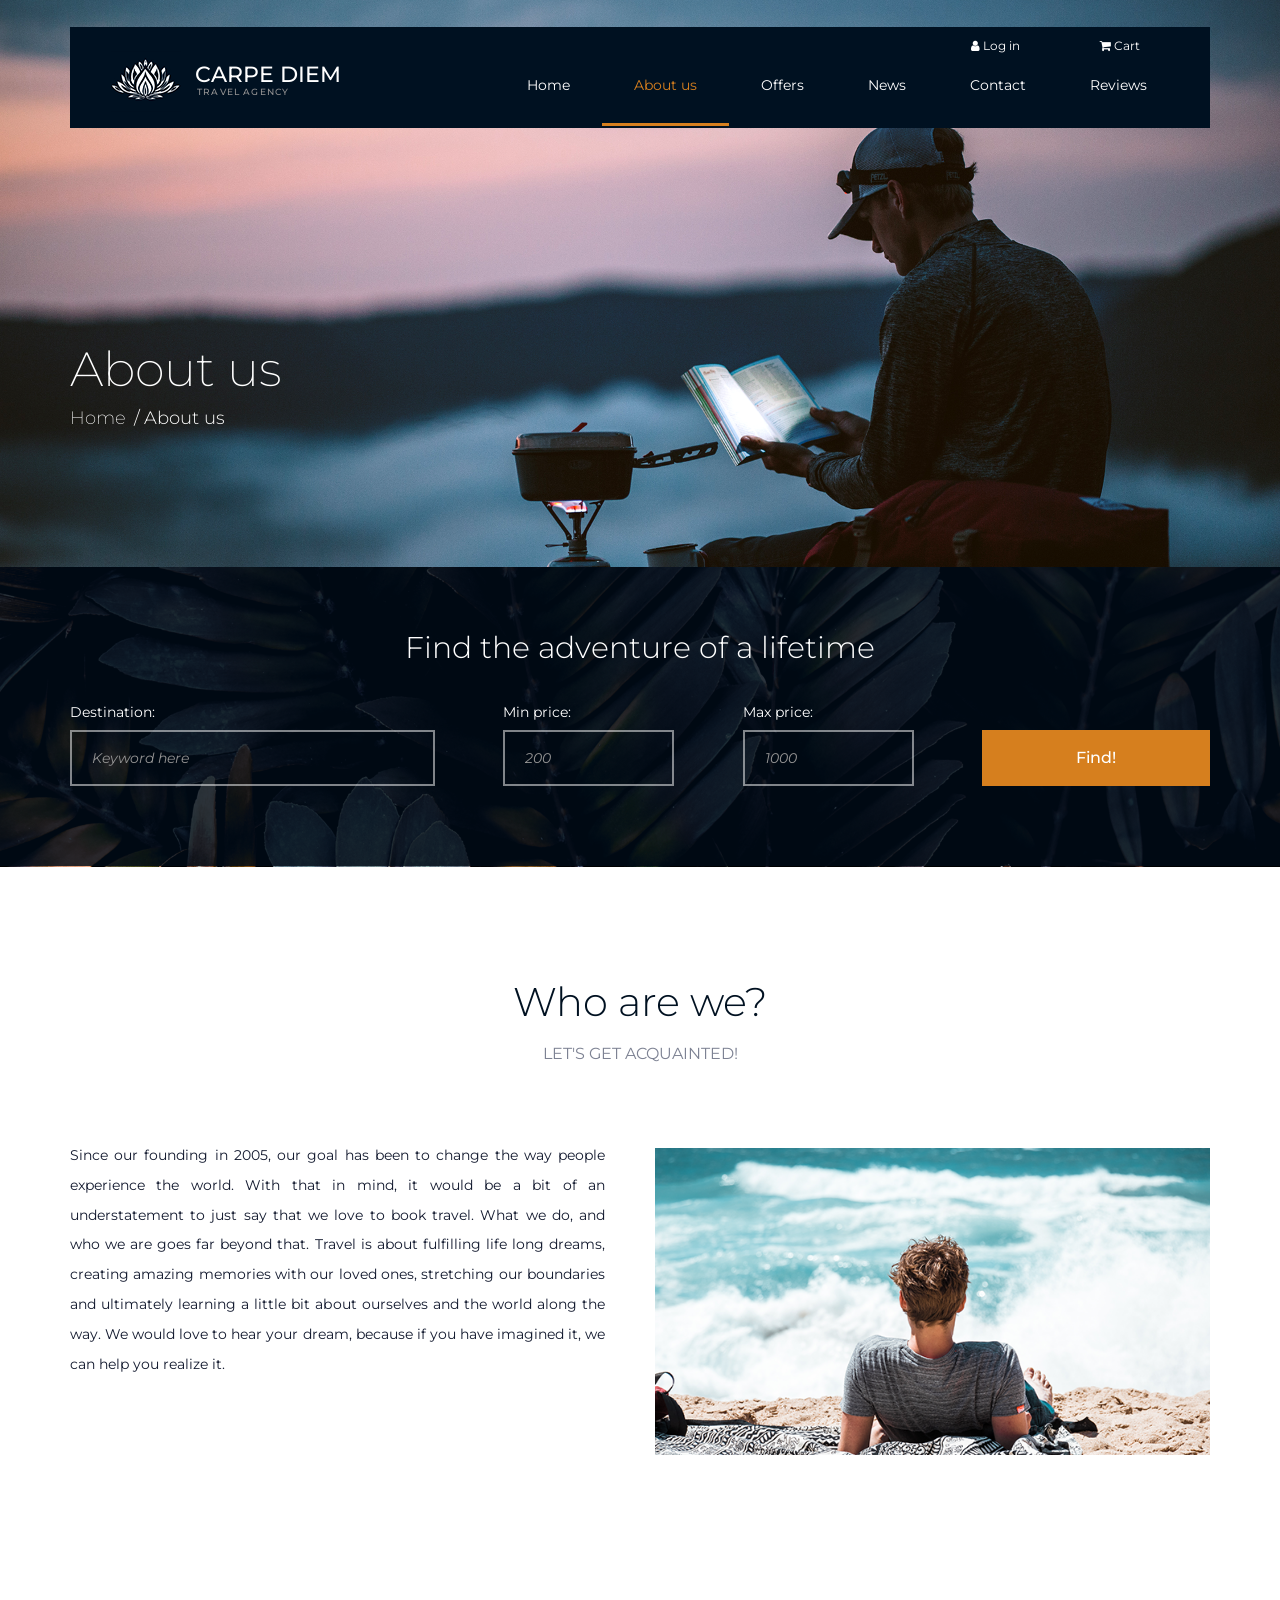
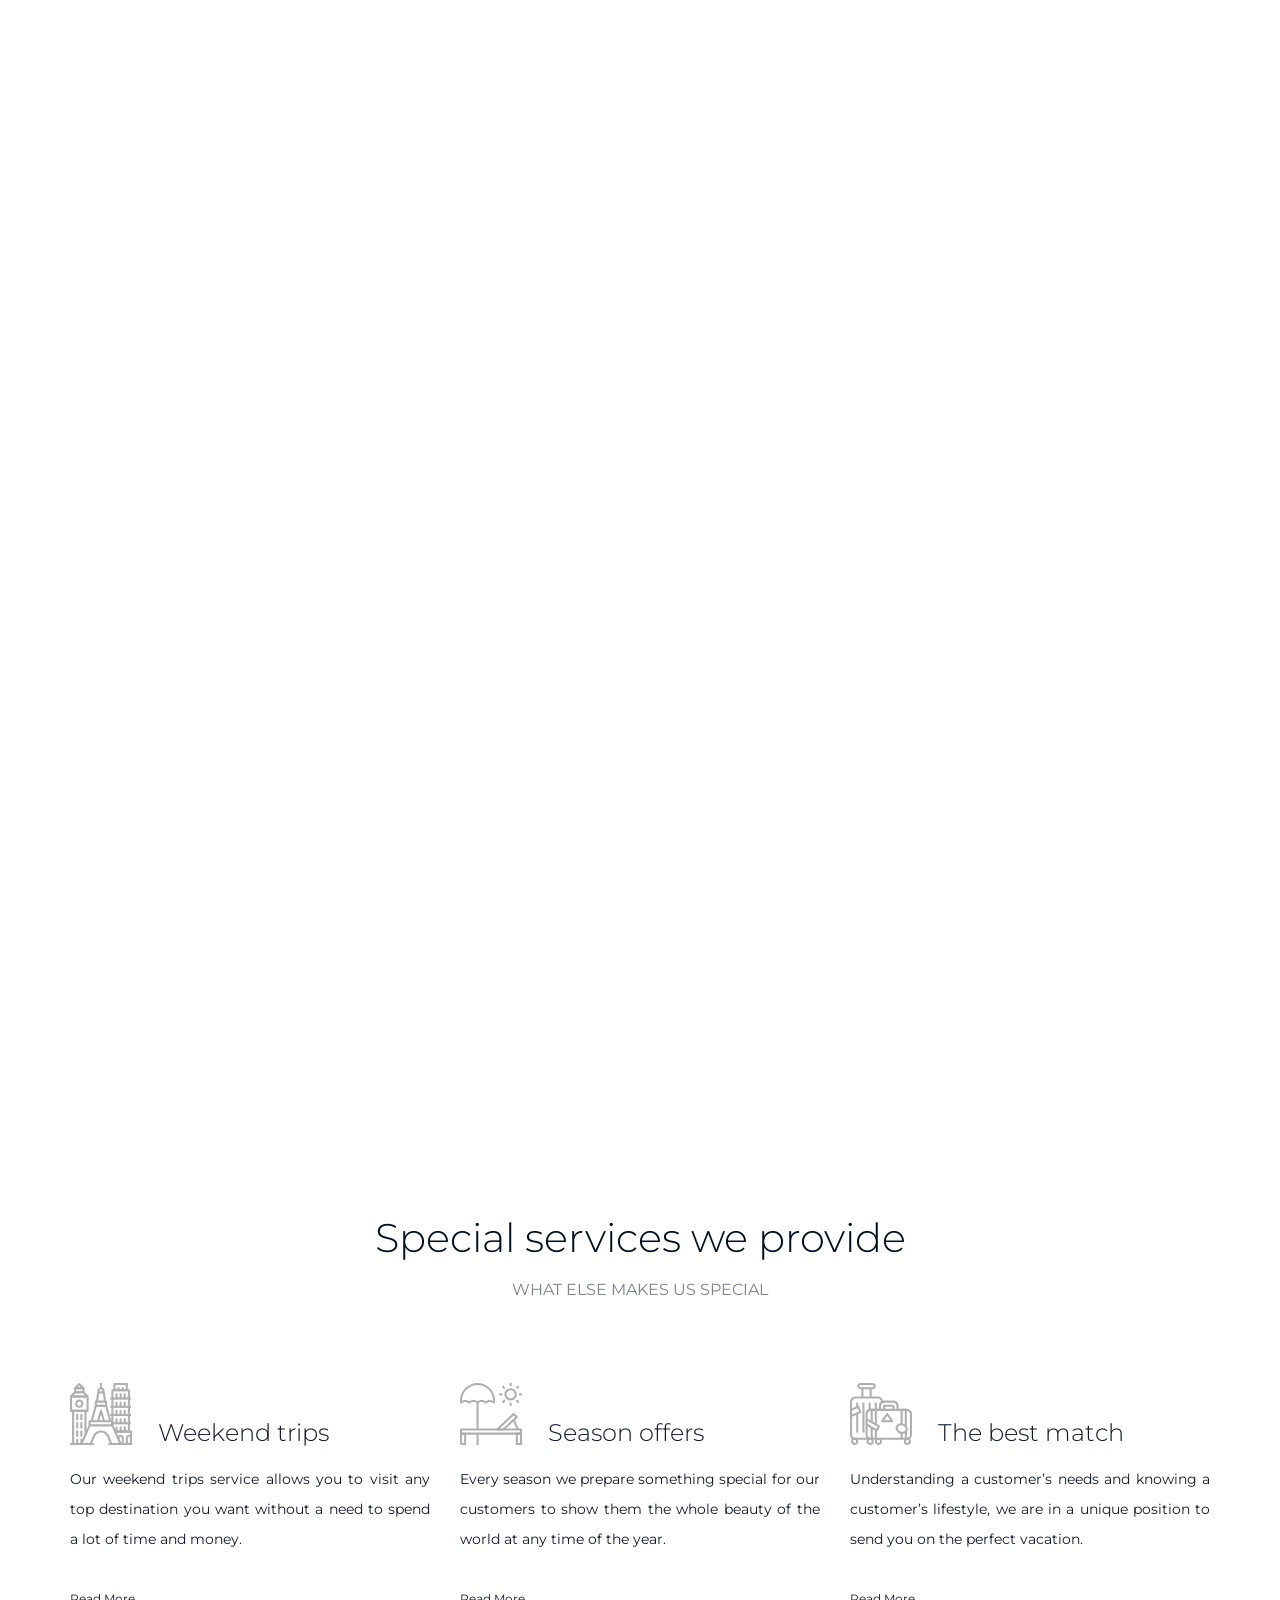
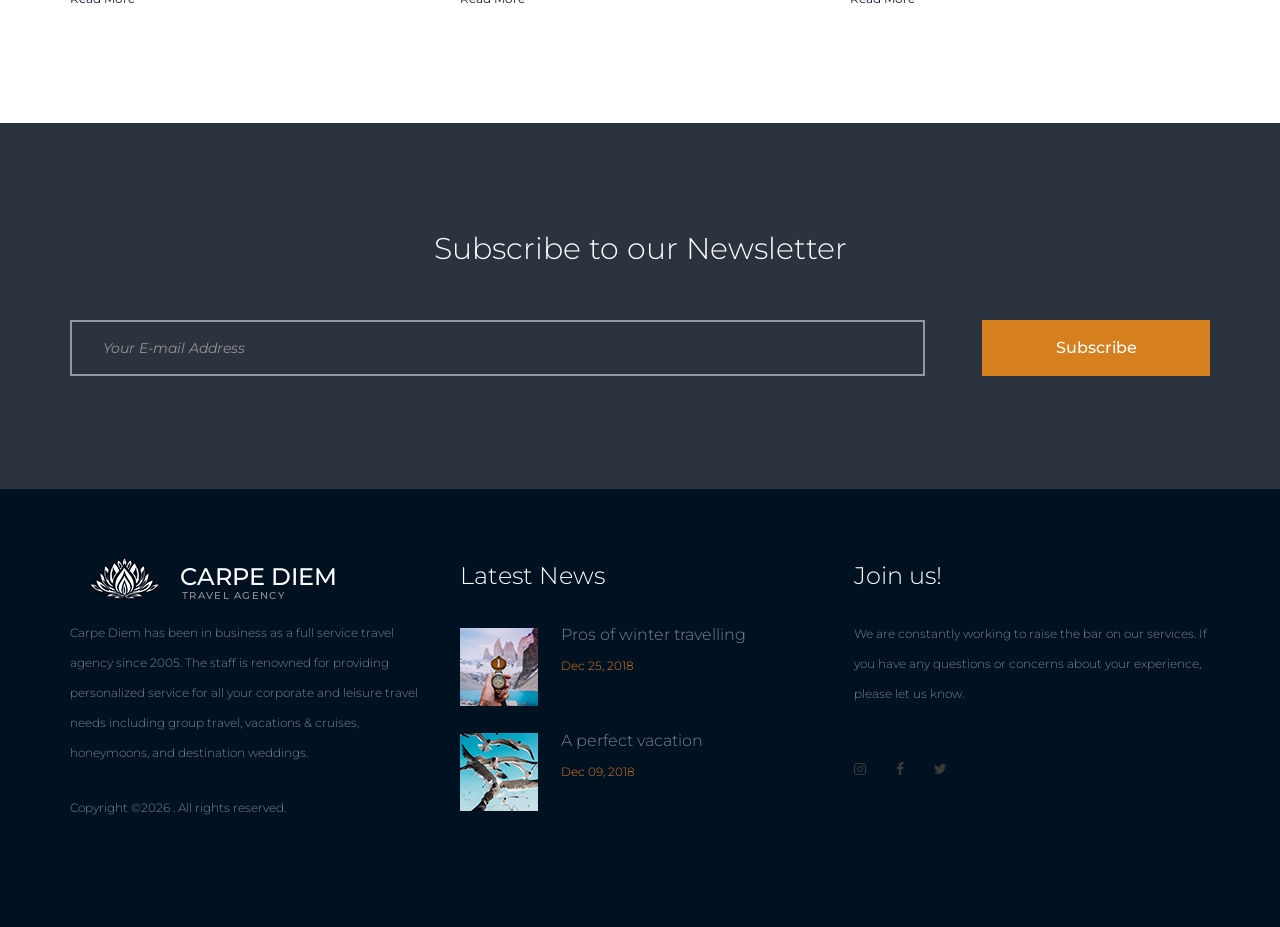
==== src/TravelAgency_WebClient/about.html @ 01472aa4 "Add source files" ====
<!DOCTYPE html>
<html lang="en">
<head>
    <title>About Us</title>
    <meta charset="UTF-8">
    <meta name="description" content="Travel Agency Web Application">
    <meta name="viewport" content="width=device-width, initial-scale=1">
    <link rel="stylesheet" type="text/css" href="styles/normalize.css">
    <link rel="stylesheet" type="text/css" href="plugins/bootstrap4/bootstrap.min.css">
    <link rel="stylesheet" type="text/css" href="styles/main_styles.css">
    <link rel="stylesheet" type="text/css" href="styles/responsive.css">
    <link rel="stylesheet" type="text/css" href="styles/about_styles.css">
    <link rel="stylesheet" type="text/css" href="styles/about_responsive.css">
</head>
<body>
<div class="super-container">
    <!--Header-->
    <header>
        <div class="container">
            <div class="row">
                <div class="col">
                    <div class="header-container row">
                        <div class="logo-container col-md-4">
                            <div class="logo">
                                <div>Carpe Diem</div>
                                <div>travel agency</div>
                                <div class="logo-img">
                                    <img alt="logo" src="images/logo.png">
                                </div>
                            </div>
                        </div>
                        <div class="col-md-8">
                            <div class="user-access d-flex">
                                <div class="login ml-auto">
                                    <a href="login.html">
                                        <span class="fa fa-user"></span> Log in
                                    </a>
                                </div>
                                <div class="user-profile ml-auto">
                                    <a href="profile.html">
                                        <span class="fa fa-user"></span> Profile
                                    </a>
                                </div>
                                <div class="cart">
                                    <a href="cart.html">
                                        <span class="fa fa-shopping-cart"></span> Cart
                                    </a>
                                </div>
                            </div>
                            <div class="d-flex align-items-center justify-content-start">
                                <nav class="main-nav ml-auto">
                                    <ul class="main-nav-list">
                                        <li class="main-nav-item"><a href="index.html">Home</a></li>
                                        <li class="main-nav-item active"><a href="#">About us</a></li>
                                        <li class="main-nav-item"><a href="offers.html">Offers</a></li>
                                        <li class="main-nav-item"><a href="news.html">News</a></li>
                                        <li class="main-nav-item"><a href="contacts.html">Contact</a></li>
                                        <li class="main-nav-item"><a href="review.html">Reviews</a></li>
                                    </ul>
                                </nav>
                            </div>
                            <div class="hamburger d-flex align-items-center"><span class="fa fa-bars ml-auto"
                                                                                   aria-hidden="true"></span></div>
                        </div>
                    </div>
                </div>
            </div>
        </div>
    </header>
    <!-- Menu -->
    <section class="menu-container menu-mm">
        <div class="menu-close-container">
            <div class="menu-close"></div>
        </div>
        <div class="menu-inner menu-mm">
            <div class="menu menu-mm">
                <div class="menu-user-access-container menu-mm">
                    <ul class="menu-user-access menu-mm">
                        <li class="menu-user-access-item menu-mm"><a href="login.html"><span class="fa fa-user"
                                                                                             aria-hidden="true"></span> Log
                            In</a></li>
                        <li class="menu-user-access-item menu-mm"><a href="profile.html"><span class="fa fa-user"
                                                                                               aria-hidden="true"></span>
                            Profile</a></li>
                        <li class="menu-user-access-item menu-mm"><a href="cart.html"><span class="fa fa-shopping-cart"
                                                                                            aria-hidden="true"></span> Cart</a>
                        </li>
                    </ul>
                </div>
                <ul class="menu-list menu-mm">
                    <li class="main-menu-item menu-mm"><a href="index.html">Home</a></li>
                    <li class="main-menu-item menu-mm active"><a href="#">About us</a></li>
                    <li class="main-menu-item menu-mm"><a href="offers.html">Offers</a></li>
                    <li class="main-menu-item menu-mm"><a href="news.html">News</a></li>
                    <li class="main-menu-item menu-mm"><a href="contacts.html">Contact</a></li>
                    <li class="main-menu-item menu-mm"><a href="review.html">Reviews</a></li>
                </ul>
                <div class="menu-social-container menu-mm">
                    <ul class="menu-social menu-mm">
                        <li class="menu-social-item menu-mm"><a href="#"><span class="fa fa-instagram"
                                                                               aria-hidden="true"></span></a></li>
                        <li class="menu-social-item menu-mm"><a href="#"><span class="fa fa-facebook"
                                                                               aria-hidden="true"></span></a></li>
                        <li class="menu-social-item menu-mm"><a href="#"><span class="fa fa-twitter"
                                                                               aria-hidden="true"></span></a></li>
                    </ul>
                </div>
            </div>
        </div>
    </section>
    <!--Home block-->
    <section class="home">
        <div class="container">
            <div class="row">
                <div class="col">
                    <div class="home-content">
                        <div class="home-title">About us</div>
                        <div class="home-breadcrumbs">
                            <ul class="home-breadcrumbs-list">
                                <li class="home-breadcrumb">
                                    <a href="index.html">Home</a>
                                </li>
                                <li class="home-breadcrumb">About us</li>
                            </ul>
                        </div>
                    </div>
                </div>
            </div>
        </div>
    </section>
    <!--Search block-->
    <section class="search parallax-background" data-parallax="scroll"
             data-image-src="images/search.png" data-speed="0.6">
        <div class="overlay">
            <div class="container">
                <div class="row">
                    <div class="col-12">
                        <h3 class="container-top-title">Find the adventure of a lifetime</h3>
                        <div class="search-form-container">
                            <form action="#"
                                  class="search-form d-flex flex-md-row flex-column align-items-md-center align-items-start justify-content-md-between justify-content-start flex-wrap">
                                <div class="search-item">
                                    <label for="destination">Destination:</label>
                                    <input type="text" class="destination search-input" id="destination"
                                           placeholder="Keyword here"
                                           required>
                                </div>
                                <div class="search-item">
                                    <label for="min-price">Min price:</label>
                                    <input type="number" value="200" min="50" step="10"
                                           class="number-select search-input"
                                           id="min-price">
                                </div>
                                <div class="search-item">
                                    <label for="max-price">Max price:</label>
                                    <input type="number" value="1000" min="50" step="10"
                                           class="number-select search-input"
                                           id="max-price">
                                </div>
                                <div class="search-item">
                                    <button class="button search-button">Find!</button>
                                </div>
                            </form>
                        </div>
                    </div>
                </div>
            </div>
        </div>
    </section>
    <!--About block-->
    <section class="about">
        <div class="container">
            <div class="row">
                <div class="col">
                    <div class="container-title">
                        <h2>Who are we?</h2>
                        <span class="title-comment">Let's get acquainted!</span>
                    </div>
                    <div class="row">
                        <div class="col-lg-6 order-lg-1 order-2">
                            <div class="about-description">
                                <p>Since our founding in 2005, our goal has been to change the way people experience
                                    the
                                    world. With
                                    that in mind, it would be a bit of an understatement to just say that we love to
                                    book
                                    travel.
                                    What we do, and who we are goes far beyond that. Travel is about fulfilling life
                                    long
                                    dreams,
                                    creating amazing memories with our loved ones, stretching our boundaries and
                                    ultimately
                                    learning
                                    a little bit about ourselves and the world along the way. We would love to hear
                                    your
                                    dream,
                                    because if you have imagined it, we can help you realize it.</p>
                            </div>
                        </div>
                        <div class="col-lg-6 order-lg-2 order-1">
                            <div class="about-image">
                                <img src="images/about.png" alt="Seaside picture">
                            </div>
                        </div>
                    </div>
                </div>
            </div>
        </div>
    </section>
    <!--Milestones block-->
    <section class="milestones parallax-background" data-parallax="scroll"
             data-image-src="images/about-facts.png" data-speed="0.6">
        <div class="container">
            <div class="row">
                <div class="col">
                    <div class="container-title">
                        <h2>Fun facts about our agency</h2>
                        <span class="title-comment">With you we can achieve even more</span>
                    </div>
                </div>
            </div>
            <div class="row">
                <div class="col">
                    <div class="milestones-description">
                        <p>Carpe Diem has been in business as a full service travel agency since 2005. The staff is
                            renowned for
                            providing personalized service for all your corporate and leisure travel needs including
                            group
                            travel,
                            vacations & cruises, honeymoons, and destination weddings. Our corporate agents are veterans
                            at
                            corporate travel and our leisure agents have traveled the globe and are able to provide
                            information
                            and
                            suggestions to truly tailor a vacation, wedding, or group trip to meet your needs and
                            preferences.
                            In our aim to provide the best service, we offer you unbiased information on your best air,
                            car,
                            hotel,
                            rail and cruise options. Our preferred relationships will be available to you with
                            value-added
                            amenities and supplier discounts. Because good Travel Specialists know their customers so
                            well,
                            their expert
                            guidance can put your mind at ease and make you confident with your selections and
                            purchases.</p>
                        <p>Travel Specialists have access to the myriad of airfares, hotel rates, package tours, and
                            cruise
                            vacations worldwide and are Internet savvy. Accompanied by strong working relationships with
                            travel
                            suppliers,
                            often the best deal lies with the people who know where to look. They can clarify the fine
                            print on
                            cancellation penalties and restrictions thereby preventing headaches later on for travelers
                            unaware
                            of the
                            terms and conditions of their purchase. Moreover, they understand that repeat customers are
                            the best
                            form of advertising. That is why agents make themselves available and respond quickly to
                            customer
                            needs.</p>
                        <p>Like a good doctor, attorney, or accountant, your Travel Specialist knows you, your
                            lifestyle, and
                            tastes. Armed with this knowledge and statistical information stored confidentially through
                            state-of-the-art
                            technology, an agent becomes a trusted advisor. Travel Specialists become travel experts
                            through
                            their first-hand knowledge of a destination, continuing education, and customer feedback.
                            They are
                            are adept
                            at matching the right destination and the right hotel with the traveler. Understanding a
                            customer’s
                            needs and knowing a customer’s lifestyle, agents are in a unique position to send you on the
                            perfect
                            vacation.</p>
                    </div>
                </div>
            </div>
            <div class="row milestones-container">
                <div class="col-lg-3">
                    <div class="milestone">
                        <div class="milestone-icon"><img src="images/milestone_1.svg" alt="icon"></div>
                        <div class="milestone-counter" data-end-value="15">0</div>
                        <div class="milestone-text">Mountains Climbed</div>
                    </div>
                </div>
                <div class="col-lg-3">
                    <div class="milestone">
                        <div class="milestone-icon"><img src="images/milestone_2.svg" alt="icon"></div>
                        <div class="milestone-counter" data-end-value="200">0</div>
                        <div class="milestone-text">Destinations Visited</div>
                    </div>
                </div>
                <div class="col-lg-3">
                    <div class="milestone">
                        <div class="milestone-icon"><img src="images/milestone_3.svg" alt="icon"></div>
                        <div class="milestone-counter" data-end-value="10500">0</div>
                        <div class="milestone-text">Photos Taken</div>
                    </div>
                </div>
                <div class="col-lg-3">
                    <div class="milestone">
                        <div class="milestone-icon"><img src="images/milestone_4.svg" alt="icon"></div>
                        <div class="milestone-counter" data-end-value="300">0</div>
                        <div class="milestone-text">Cruises Organized</div>
                    </div>
                </div>
            </div>
        </div>
    </section>
    <!--Services block-->
    <section class="services">
        <div class="container">
            <div class="row">
                <div class="col">
                    <div class="container-title">
                        <h2>Special services we provide</h2>
                        <span class="title-comment">What else makes us special</span>
                    </div>
                </div>
            </div>
            <div class="row services-container">
                <div class="col-lg-4 services-col">
                    <div class="icon-box">
                        <div class="icon-box-image">
                            <svg class="svg" xmlns="http://www.w3.org/2000/svg"
                                 xmlns:xlink="http://www.w3.org/1999/xlink" version="1.1" id="Capa_1" x="0px"
                                 y="0px"
                                 viewBox="0 0 512.002 512.002"
                                 style="enable-background:new 0 0 512.002 512.002;"
                                 xml:space="preserve" width="512px" height="512px">
                                <g><g><path d="M425.935,500.004l-68.267-153.6c-1.374-3.089-4.42-5.069-7.799-5.069H162.135c-3.371,0-6.426,1.98-7.791,5.069    l-68.267,153.6c-1.178,2.637-0.93,5.692,0.64,8.115c1.57,2.423,4.267,3.883,7.151,3.883h76.8c3.439,0,6.554-2.065,7.876-5.248    l26.291-62.993c8.61-20.753,28.681-34.159,51.149-34.159c0.026-0.009,0.026-0.009,0.043,0c22.46,0,42.53,13.406,51.149,34.176    l26.283,62.976c1.323,3.183,4.437,5.248,7.876,5.248h76.8c2.893,0,5.589-1.459,7.159-3.883    C426.865,505.696,427.112,502.65,425.935,500.004z M347.018,494.935l-24.09-57.711c-11.264-27.145-37.521-44.689-66.91-44.689    c-0.017,0-0.026,0-0.043,0c-29.38,0-55.646,17.536-66.901,44.672l-24.09,57.728h-57.984l60.681-136.533H344.33l60.672,136.533    H347.018z"
                                          fill="#afafaf"/></g></g>
                                <g><g><path d="M349.869,307.202H162.135c-4.71,0-8.533,3.814-8.533,8.533v34.133h17.067v-25.6h170.667v25.6h17.067v-34.133    C358.402,311.017,354.587,307.202,349.869,307.202z"
                                          fill="#afafaf"/></g></g>
                                <g><g><path d="M306.912,185.534c-0.99-3.729-4.378-6.332-8.243-6.332h-85.333c-3.866,0-7.253,2.603-8.252,6.332l-34.133,128    l16.495,4.403l32.444-121.668h72.218l32.452,121.668l16.486-4.403L306.912,185.534z"
                                          fill="#afafaf"/></g></g>
                                <g><g><path d="M264.177,227.953c-1.084-3.61-4.412-6.084-8.175-6.084c-3.763,0-7.091,2.475-8.175,6.084l-25.6,85.333l16.35,4.898    l17.425-58.086l17.425,58.086l16.35-4.898L264.177,227.953z"
                                          fill="#afafaf"/></g></g>
                                <g><g><path d="M298.669,145.069h-85.333c-4.71,0-8.533,3.823-8.533,8.533v34.133c0,4.71,3.823,8.533,8.533,8.533h85.333    c4.719,0,8.533-3.823,8.533-8.533v-34.133C307.202,148.892,303.387,145.069,298.669,145.069z M290.135,179.202h-68.267v-17.067    h68.267V179.202z"
                                          fill="#afafaf"/></g></g>
                                <g><g><path d="M284.077,58.566c-1.929-13.935-13.995-24.431-28.041-24.431c-0.017,0-0.034,0-0.051,0    c-14.054,0-26.12,10.496-28.04,24.294l-14.507,93.867l16.87,2.611l14.524-93.995c0.768-5.538,5.564-9.711,11.17-9.711    c0,0,0,0,0.009,0h0.009c5.589,0,10.394,4.173,11.179,9.839l14.507,93.867l16.862-2.611L284.077,58.566z"
                                          fill="#afafaf"/></g></g>
                                <g><g><rect x="247.469" y="0.002" width="17.067" height="42.667" fill="#afafaf"/></g></g>
                                <g><g><rect x="230.402" y="68.269" width="42.667" height="17.067" fill="#afafaf"/></g></g>
                                <g><g><rect x="0.002" y="494.935" width="196.267" height="17.067" fill="#afafaf"/></g></g>
                                <g><g><rect x="315.735" y="494.935" width="119.467" height="17.067" fill="#afafaf"/></g></g>
                                <g><g><path d="M145.069,102.402H8.535c-4.71,0-8.533,3.823-8.533,8.533v119.467c0,4.71,3.823,8.533,8.533,8.533h136.533    c4.71,0,8.533-3.823,8.533-8.533V110.935C153.602,106.225,149.779,102.402,145.069,102.402z M136.535,221.869H17.069v-102.4    h119.467V221.869z"
                                          fill="#afafaf"/></g></g>
                                <g><g><path d="M151.102,104.902l-34.133-34.133c-1.596-1.604-3.772-2.5-6.033-2.5H42.669c-2.261,0-4.437,0.896-6.033,2.5L2.502,104.902    c-2.44,2.441-3.174,6.11-1.852,9.301c1.323,3.183,4.437,5.265,7.885,5.265h136.533c3.448,0,6.562-2.082,7.885-5.265    C154.276,111.012,153.542,107.343,151.102,104.902z M29.135,102.402l17.067-17.067h61.201l17.067,17.067H29.135z"
                                          fill="#afafaf"/></g></g>
                                <g><g><path d="M76.802,136.535c-18.825,0-34.133,15.309-34.133,34.133s15.309,34.133,34.133,34.133s34.133-15.309,34.133-34.133    S95.626,136.535,76.802,136.535z M76.802,187.735c-9.412,0-17.067-7.654-17.067-17.067c0-9.412,7.654-17.067,17.067-17.067    c9.412,0,17.067,7.654,17.067,17.067C93.869,180.081,86.214,187.735,76.802,187.735z"
                                          fill="#afafaf"/></g></g>
                                <g><g><path d="M128.002,221.869h-102.4c-4.71,0-8.533,3.823-8.533,8.533v281.6h17.067V238.935h85.333v187.733h17.067V230.402    C136.535,225.692,132.712,221.869,128.002,221.869z"
                                          fill="#afafaf"/></g></g>
                                <g><g><path d="M110.935,34.135H42.669c-4.71,0-8.533,3.823-8.533,8.533v34.133c0,4.71,3.823,8.533,8.533,8.533h68.267    c4.71,0,8.533-3.823,8.533-8.533V42.669C119.469,37.958,115.646,34.135,110.935,34.135z M102.402,68.269h-51.2V51.202h51.2V68.269    z"
                                          fill="#afafaf"/></g></g>
                                <g><g><path d="M116.968,36.636L82.835,2.502c-3.337-3.336-8.73-3.336-12.066,0L36.635,36.636c-2.441,2.441-3.174,6.11-1.852,9.301    c1.323,3.183,4.437,5.265,7.885,5.265h68.267c3.447,0,6.562-2.082,7.885-5.265C120.143,42.746,119.409,39.076,116.968,36.636z     M63.268,34.135l13.534-13.534l13.534,13.534H63.268z"
                                          fill="#afafaf"/></g></g>
                                <g><g><rect x="51.202" y="256.002" width="17.067" height="51.2" fill="#afafaf"/></g></g>
                                <g><g><rect x="85.335" y="256.002" width="17.067" height="51.2" fill="#afafaf"/></g></g>
                                <g><g><rect x="51.202" y="460.802" width="17.067" height="51.2" fill="#afafaf"/></g></g>
                                <g><g><rect x="85.335" y="460.802" width="17.067" height="51.2" fill="#afafaf"/></g></g>
                                <g><g><rect x="51.202" y="392.535" width="17.067" height="51.2" fill="#afafaf"/></g></g>
                                <g><g><rect x="85.335" y="392.535" width="17.067" height="51.2" fill="#afafaf"/></g></g>
                                <g><g><rect x="51.202" y="324.269" width="17.067" height="51.2" fill="#afafaf"/></g></g>
                                <g><g><rect x="85.335" y="324.269" width="17.067" height="51.2" fill="#afafaf"/></g></g>
                                <g><g><path d="M486.402,51.202H349.869c-4.719,0-8.533,3.823-8.533,8.533v290.133h17.067v-281.6h119.467v324.267h-102.4v17.067h110.933    c4.719,0,8.533-3.814,8.533-8.533V59.735C494.935,55.025,491.121,51.202,486.402,51.202z"
                                          fill="#afafaf"/></g></g>
                                <g><g><rect x="332.802" y="119.469" width="170.667" height="17.067" fill="#afafaf"/></g></g>
                                <g><g><path d="M418.135,85.335c-4.719,0-8.533,3.823-8.533,8.533v34.133c0,4.71,3.814,8.533,8.533,8.533s8.533-3.823,8.533-8.533V93.869    C426.669,89.158,422.854,85.335,418.135,85.335z"
                                          fill="#afafaf"/></g></g>
                                <g><g><path d="M384.002,85.335c-4.719,0-8.533,3.823-8.533,8.533v34.133c0,4.71,3.814,8.533,8.533,8.533    c4.719,0,8.533-3.823,8.533-8.533V93.869C392.535,89.158,388.721,85.335,384.002,85.335z"
                                          fill="#afafaf"/></g></g>
                                <g><g><path d="M452.269,85.335c-4.719,0-8.533,3.823-8.533,8.533v34.133c0,4.71,3.814,8.533,8.533,8.533    c4.719,0,8.533-3.823,8.533-8.533V93.869C460.802,89.158,456.988,85.335,452.269,85.335z"
                                          fill="#afafaf"/></g></g>
                                <g><g><path d="M469.335,0.002h-102.4c-4.719,0-8.533,3.823-8.533,8.533v51.2c0,4.71,3.814,8.533,8.533,8.533h102.4    c4.719,0,8.533-3.823,8.533-8.533v-51.2C477.869,3.825,474.054,0.002,469.335,0.002z M460.802,51.202h-85.333V17.069h85.333    V51.202z"
                                          fill="#afafaf"/></g></g>
                                <g><g><path d="M401.069,34.135c-4.719,0-8.533,3.823-8.533,8.533v17.067c0,4.71,3.814,8.533,8.533,8.533    c4.719,0,8.533-3.823,8.533-8.533V42.669C409.602,37.958,405.788,34.135,401.069,34.135z"
                                          fill="#afafaf"/></g></g>
                                <g><g><path d="M435.202,34.135c-4.719,0-8.533,3.823-8.533,8.533v8.533c0,4.71,3.814,8.533,8.533,8.533s8.533-3.823,8.533-8.533v-8.533    C443.735,37.958,439.921,34.135,435.202,34.135z"
                                          fill="#afafaf"/></g></g>
                                <g><g><path d="M503.469,392.535h-128v17.067h119.467v102.4h17.067V401.069C512.002,396.35,508.188,392.535,503.469,392.535z"
                                          fill="#afafaf"/></g></g>
                                <g><g><path d="M418.135,426.669c-14.114,0-25.6,11.486-25.6,25.6v13.056h17.067v-13.056c0-4.71,3.823-8.533,8.533-8.533    s8.533,3.823,8.533,8.533v51.2h17.067v-51.2C443.735,438.155,432.249,426.669,418.135,426.669z"
                                          fill="#afafaf"/></g></g>
                                <g><g><rect x="418.135" y="494.935" width="85.333" height="17.067" fill="#afafaf"/></g></g>
                                <g><g><path d="M486.402,426.669c-14.114,0-25.6,11.486-25.6,25.6v51.2h17.067v-51.2c0-4.71,3.823-8.533,8.533-8.533    s8.533,3.823,8.533,8.533v51.2h17.067v-51.2C512.002,438.155,500.516,426.669,486.402,426.669z"
                                          fill="#afafaf"/></g></g>
                                <g><g><rect x="332.802" y="187.735" width="170.667" height="17.067" fill="#afafaf"/></g></g>
                                <g><g><path d="M418.135,153.602c-4.719,0-8.533,3.823-8.533,8.533v34.133c0,4.71,3.814,8.533,8.533,8.533s8.533-3.823,8.533-8.533    v-34.133C426.669,157.425,422.854,153.602,418.135,153.602z"
                                          fill="#afafaf"/></g></g>
                                <g><g><path d="M384.002,153.602c-4.719,0-8.533,3.823-8.533,8.533v34.133c0,4.71,3.814,8.533,8.533,8.533    c4.719,0,8.533-3.823,8.533-8.533v-34.133C392.535,157.425,388.721,153.602,384.002,153.602z"
                                          fill="#afafaf"/></g></g>
                                <g><g><path d="M452.269,153.602c-4.719,0-8.533,3.823-8.533,8.533v34.133c0,4.71,3.814,8.533,8.533,8.533    c4.719,0,8.533-3.823,8.533-8.533v-34.133C460.802,157.425,456.988,153.602,452.269,153.602z"
                                          fill="#afafaf"/></g></g>
                                <g><g><rect x="332.802" y="256.002" width="170.667" height="17.067" fill="#afafaf"/></g></g>
                                <g><g><path d="M418.135,221.869c-4.719,0-8.533,3.823-8.533,8.533v34.133c0,4.719,3.814,8.533,8.533,8.533s8.533-3.814,8.533-8.533    v-34.133C426.669,225.692,422.854,221.869,418.135,221.869z"
                                          fill="#afafaf"/></g></g>
                                <g><g><path d="M384.002,221.869c-4.719,0-8.533,3.823-8.533,8.533v34.133c0,4.719,3.814,8.533,8.533,8.533    c4.719,0,8.533-3.814,8.533-8.533v-34.133C392.535,225.692,388.721,221.869,384.002,221.869z"
                                          fill="#afafaf"/></g></g>
                                <g><g><path d="M452.269,221.869c-4.719,0-8.533,3.823-8.533,8.533v34.133c0,4.719,3.814,8.533,8.533,8.533    c4.719,0,8.533-3.814,8.533-8.533v-34.133C460.802,225.692,456.988,221.869,452.269,221.869z"
                                          fill="#afafaf"/></g></g>
                                <g><g><rect x="349.869" y="324.269" width="153.6" height="17.067" fill="#afafaf"/></g></g>
                                <g><g><path d="M418.135,290.135c-4.719,0-8.533,3.814-8.533,8.533v34.133c0,4.719,3.814,8.533,8.533,8.533s8.533-3.814,8.533-8.533    v-34.133C426.669,293.95,422.854,290.135,418.135,290.135z"
                                          fill="#afafaf"/></g></g>
                                <g><g><path d="M384.002,290.135c-4.719,0-8.533,3.814-8.533,8.533v34.133c0,4.719,3.814,8.533,8.533,8.533    c4.719,0,8.533-3.814,8.533-8.533v-34.133C392.535,293.95,388.721,290.135,384.002,290.135z"
                                          fill="#afafaf"/></g></g>
                                <g><g><path d="M452.269,290.135c-4.719,0-8.533,3.814-8.533,8.533v34.133c0,4.719,3.814,8.533,8.533,8.533    c4.719,0,8.533-3.814,8.533-8.533v-34.133C460.802,293.95,456.988,290.135,452.269,290.135z"
                                          fill="#afafaf"/></g></g>
                                <g><g><rect x="366.935" y="392.535" width="136.533" height="17.067" fill="#afafaf"/></g></g>
                                <g><g><path d="M418.135,358.402c-4.719,0-8.533,3.814-8.533,8.533v34.133c0,4.719,3.814,8.533,8.533,8.533s8.533-3.814,8.533-8.533    v-34.133C426.669,362.217,422.854,358.402,418.135,358.402z"
                                          fill="#afafaf"/></g></g>
                                <g><g><path d="M384.002,358.402c-4.719,0-8.533,3.814-8.533,8.533v34.133c0,4.719,3.814,8.533,8.533,8.533    c4.719,0,8.533-3.814,8.533-8.533v-34.133C392.535,362.217,388.721,358.402,384.002,358.402z"
                                          fill="#afafaf"/></g></g>
                                <g><g><path d="M452.269,358.402c-4.719,0-8.533,3.814-8.533,8.533v34.133c0,4.719,3.814,8.533,8.533,8.533    c4.719,0,8.533-3.814,8.533-8.533v-34.133C460.802,362.217,456.988,358.402,452.269,358.402z"
                                          fill="#afafaf"/></g></g>
                                <g></g>
                                <g></g>
                                <g></g>
                                <g></g>
                                <g></g>
                                <g></g>
                                <g></g>
                                <g></g>
                                <g></g>
                                <g></g>
                                <g></g>
                                <g></g>
                                <g></g>
                                <g></g>
                                <g></g>
                            </svg>
                        </div>
                        <div class="icon-box-title">Weekend trips</div>
                        <p class="icon-box-text">Our weekend trips service allows you to visit any top
                            destination you
                            want without a need to spend a lot of time and money.</p>
                        <a href="#" class="icon-box-more">Read More</a>
                    </div>
                </div>
                <div class="col-lg-4 services-col">
                    <div class="icon-box">
                        <div class="icon-box-image">
                            <svg class="svg" version="1.1" id="Capa_1" xmlns="http://www.w3.org/2000/svg"
                                 xmlns:xlink="http://www.w3.org/1999/xlink" x="0px" y="0px"
                                 viewBox="0 0 512 512" style="enable-background:new 0 0 512 512;"
                                 xml:space="preserve">
                                <g><g><path d="M503.467,375.467H8.533C3.823,375.467,0,379.281,0,384v34.133c0,4.719,3.823,8.533,8.533,8.533h494.933
                                			c4.719,0,8.533-3.814,8.533-8.533V384C512,379.281,508.186,375.467,503.467,375.467z M494.933,409.6H17.067v-17.067h477.867V409.6
                                			z"/></g></g>
                                <g><g><path d="M42.667,409.6H8.533c-4.71,0-8.533,3.814-8.533,8.533v85.333C0,508.186,3.823,512,8.533,512h34.133
                                			c4.71,0,8.533-3.814,8.533-8.533v-85.333C51.2,413.414,47.377,409.6,42.667,409.6z M34.133,494.933H17.067v-68.267h17.067V494.933
                                			z"/></g></g>
                                <g><g><path d="M503.467,409.6h-34.133c-4.719,0-8.533,3.814-8.533,8.533v85.333c0,4.719,3.814,8.533,8.533,8.533h34.133
                                			c4.719,0,8.533-3.814,8.533-8.533v-85.333C512,413.414,508.186,409.6,503.467,409.6z M494.933,494.933h-17.067v-68.267h17.067
                                			V494.933z"/></g></g>
                                <g><g><path d="M475.366,275.558l-25.6-25.6c-3.268-3.251-8.516-3.345-11.87-0.188l-136.533,128c-2.56,2.398-3.388,6.11-2.099,9.37
                                			c1.289,3.251,4.437,5.393,7.936,5.393h51.2c2.142,0,4.207-0.811,5.794-2.27l110.933-102.4c1.698-1.579,2.688-3.78,2.739-6.101
                                			C477.909,279.441,477.005,277.197,475.366,275.558z M355.063,375.467h-26.291l114.765-107.588l13.474,13.474L355.063,375.467z"/></g></g>
                                <g><g><rect x="452.254" y="303.595"
                                                  transform="matrix(0.9138 -0.4061 0.4061 0.9138 -100.6499 216.9147)"
                                                  width="17.066" height="84.043"/></g></g>
                                <g><g><path d="M145.067,0C65.075,0,0,65.075,0,145.067v17.067c0,3.447,2.082,6.562,5.274,7.885c3.174,1.323,6.852,0.597,9.293-1.843
                                			c15.497-15.471,40.713-15.471,56.209,0c3.328,3.328,8.73,3.328,12.058,0c15.497-15.471,40.713-15.471,56.209,0
                                			c3.328,3.328,8.73,3.328,12.058,0c15.497-15.471,40.713-15.471,56.209,0c3.328,3.328,8.73,3.328,12.058,0
                                			c15.488-15.471,40.721-15.479,56.201,0c1.63,1.621,3.814,2.492,6.033,2.492c1.101,0,2.21-0.213,3.268-0.649
                                			c3.191-1.323,5.265-4.437,5.265-7.885v-17.067C290.133,65.075,225.058,0,145.067,0z M273.067,145.562
                                			c-19.012-9.566-42.308-7.799-59.733,5.299c-10.069-7.569-22.101-11.358-34.133-11.358s-24.064,3.789-34.133,11.358
                                			c-20.13-15.13-48.137-15.13-68.267,0c-17.425-13.099-40.721-14.874-59.733-5.299v-0.495c0-70.579,57.421-128,128-128
                                			s128,57.421,128,128V145.562z"/></g></g>
                                <g><g><path d="M418.133,42.667c-28.237,0-51.2,22.963-51.2,51.2c0,28.237,22.963,51.2,51.2,51.2c28.237,0,51.2-22.963,51.2-51.2
                                			C469.333,65.63,446.37,42.667,418.133,42.667z M418.133,128C399.309,128,384,112.691,384,93.867
                                			c0-18.825,15.309-34.133,34.133-34.133s34.133,15.309,34.133,34.133C452.267,112.691,436.958,128,418.133,128z"/></g></g>
                                <g><g><rect x="409.6" width="17.067" height="25.6"/></g></g>
                                <g><g><rect x="486.4" y="85.333" width="25.6" height="17.067"/></g></g>
                                <g><g><rect x="324.267" y="85.333" width="25.6" height="17.067"/></g></g>
                                <g><g><rect x="462.68" y="28.002"
                                                  transform="matrix(0.7071 -0.7071 0.7071 0.7071 113.4285 346.9106)"
                                                  width="25.583" height="17.066"/></g></g>
                                <g><g><rect x="347.998" y="142.708"
                                                  transform="matrix(0.7071 -0.7071 0.7071 0.7071 -1.271 299.4148)"
                                                  width="25.583" height="17.066"/></g></g>
                                <g><g><rect x="466.932" y="138.41"
                                              transform="matrix(0.707 -0.7072 0.7072 0.707 32.378 380.5534)"
                                              width="17.067" height="25.583"/></g></g>
                                <g><g><rect x="352.246" y="23.693"
                                              transform="matrix(0.707 -0.7072 0.7072 0.707 79.903 265.8344)"
                                              width="17.067" height="25.583"/></g></g>
                                <g><g><rect x="409.6" y="162.133" width="17.067" height="25.6"/></g></g>
                                <g><g><rect x="136.533" y="162.133" width="17.067" height="221.867"/></g></g>
                                <g><g><rect x="136.533" y="418.133" width="17.067" height="93.867"/></g></g>
                                <g></g>
                                <g></g>
                                <g></g>
                                <g></g>
                                <g></g>
                                <g></g>
                                <g></g>
                                <g></g>
                                <g></g>
                                <g></g>
                                <g></g>
                                <g></g>
                                <g></g>
                                <g></g>
                                <g></g>
                            </svg>
                        </div>
                        <div class="icon-box-title">Season offers</div>
                        <p class="icon-box-text">Every season we prepare something special for our customers to
                            show
                            them the whole beauty of the world at any time of the year.</p>
                        <a href="#" class="icon-box-more">Read More</a>
                    </div>
                </div>
                <div class="col-lg-4 services-col">
                    <div class="icon-box">
                        <div class="icon-box-image">
                            <svg class="svg" version="1.1" id="Capa_1" xmlns="http://www.w3.org/2000/svg"
                                 xmlns:xlink="http://www.w3.org/1999/xlink" x="0px" y="0px"
                                 viewBox="0 0 512 512" style="enable-background:new 0 0 512 512;"
                                 xml:space="preserve">
                                <g><g><path d="M230.4,110.933H42.667C19.14,110.933,0,130.074,0,153.6v273.067c0,23.526,19.14,42.667,42.667,42.667H153.6v-17.067
                                			H42.667c-14.114,0-25.6-11.486-25.6-25.6V153.6c0-14.114,11.486-25.6,25.6-25.6H230.4c14.114,0,25.6,11.486,25.6,25.6v8.533
                                			h17.067V153.6C273.067,130.074,253.926,110.933,230.4,110.933z"/></g></g>
                                <g><g><path d="M187.733,0h-102.4c-14.114,0-25.6,11.486-25.6,25.6s11.486,25.6,25.6,25.6h102.4c14.114,0,25.6-11.486,25.6-25.6
                                			S201.847,0,187.733,0z M187.733,34.133h-102.4c-4.702,0-8.533-3.831-8.533-8.533c0-4.702,3.831-8.533,8.533-8.533h102.4
                                			c4.702,0,8.533,3.831,8.533,8.533C196.267,30.302,192.435,34.133,187.733,34.133z"/></g></g>
                                <g><g><rect x="93.867" y="42.667" width="17.067" height="76.8"/></g></g>
                                <g><g><rect x="162.133" y="42.667" width="17.067" height="76.8"/></g></g>
                                <g><g><rect x="51.2" y="256" width="17.067" height="153.6"/></g></g>
                                <g><g><rect x="153.6" y="162.133" width="17.067" height="68.267"/></g></g>
                                <g><g><path d="M38.4,452.267c-16.469,0-29.867,13.397-29.867,29.867S21.931,512,38.4,512c16.469,0,29.867-13.397,29.867-29.867
                                			S54.869,452.267,38.4,452.267z M38.4,494.933c-7.057,0-12.8-5.743-12.8-12.8s5.743-12.8,12.8-12.8s12.8,5.743,12.8,12.8
                                			S45.457,494.933,38.4,494.933z"/></g></g>
                                <g><g><rect x="102.4" y="162.133" width="17.067" height="247.467"/></g></g>
                                <g><g><path d="M93.261,235.759l-17.067-42.667c-0.853-2.133-2.534-3.831-4.659-4.71c-2.133-0.888-4.523-0.879-6.63,0.043l-59.733,25.6
                                			C2.031,215.364,0,218.453,0,221.867v51.2c0,2.893,1.459,5.581,3.883,7.159c1.408,0.905,3.029,1.374,4.651,1.374
                                			c1.178,0,2.355-0.239,3.473-0.742l76.8-34.133C92.996,244.864,94.959,240.026,93.261,235.759z M17.067,259.934V227.49
                                			l46.524-19.934l10.769,26.914L17.067,259.934z"/></g></g>
                                <g><g><rect x="51.2" y="162.133" width="17.067" height="42.667"/></g></g>
                                <g><g><rect x="204.8" y="162.133" width="17.067" height="68.267"/></g></g>
                                <g><g><path d="M234.667,452.267c-16.469,0-29.867,13.397-29.867,29.867S218.197,512,234.667,512c16.469,0,29.867-13.397,29.867-29.867
                                			S251.136,452.267,234.667,452.267z M234.667,494.933c-7.057,0-12.8-5.743-12.8-12.8s5.743-12.8,12.8-12.8s12.8,5.743,12.8,12.8
                                			S241.724,494.933,234.667,494.933z"/></g></g>
                                <g><g><path d="M469.333,213.333H170.667C147.14,213.333,128,232.474,128,256v170.667c0,23.526,19.14,42.667,42.667,42.667h298.667
                                			c23.526,0,42.667-19.14,42.667-42.667V256C512,232.474,492.86,213.333,469.333,213.333z M494.933,426.667
                                			c0,14.114-11.486,25.6-25.6,25.6H170.667c-14.114,0-25.6-11.486-25.6-25.6V256c0-14.114,11.486-25.6,25.6-25.6h298.667
                                			c14.114,0,25.6,11.486,25.6,25.6V426.667z"/></g></g>
                                <g><g><path d="M358.4,179.2h-76.8c-4.719,0-8.533,3.823-8.533,8.533v34.133h17.067v-25.6h59.733v25.6h17.067v-34.133
                                			C366.933,183.023,363.119,179.2,358.4,179.2z"/></g></g>
                                <g><g><path d="M358.4,145.067h-76.8c-23.526,0-42.667,19.14-42.667,42.667v34.133H256v-34.133c0-14.114,11.486-25.6,25.6-25.6h76.8
                                			c14.114,0,25.6,11.486,25.6,25.6v34.133h17.067v-34.133C401.067,164.207,381.926,145.067,358.4,145.067z"/></g></g>
                                <g><g><path d="M356.804,310.775l-42.667-59.733c-3.2-4.489-10.684-4.489-13.884,0l-42.667,59.733c-1.86,2.603-2.108,6.016-0.649,8.866
                                			c1.468,2.842,4.395,4.625,7.595,4.625h85.333c3.2,0,6.127-1.783,7.586-4.625C358.912,316.792,358.665,313.378,356.804,310.775z
                                			 M281.114,307.2l26.086-36.514l26.078,36.514H281.114z"/></g></g>
                                <g><g><path d="M440.004,335.59c-26.846-8.747-54.579,2.33-61.867,24.67c-3.652,11.179-1.749,23.296,5.359,34.133
                                			c6.716,10.24,17.391,18.15,30.046,22.289c6.238,2.031,12.518,2.995,18.586,2.995c20.028,0,37.692-10.513,43.298-27.665
                                			C482.722,369.656,466.833,344.346,440.004,335.59z M459.187,386.722c-4.369,13.414-22.485,19.567-40.354,13.739
                                			c-8.994-2.944-16.478-8.422-21.077-15.428c-4.207-6.417-5.419-13.329-3.413-19.473c0,0,0,0,0.009,0
                                			c3.251-9.975,14.106-15.932,26.803-15.932c4.378,0,8.969,0.7,13.534,2.193C452.574,357.666,463.556,373.316,459.187,386.722z"/></g></g>
                                <g><g><path d="M166.4,452.267c-16.469,0-29.867,13.397-29.867,29.867S149.931,512,166.4,512c16.469,0,29.867-13.397,29.867-29.867
                                			S182.869,452.267,166.4,452.267z M166.4,494.933c-7.057,0-12.8-5.743-12.8-12.8s5.743-12.8,12.8-12.8s12.8,5.743,12.8,12.8
                                			S173.457,494.933,166.4,494.933z"/></g></g>
                                <g><g><path d="M473.6,452.267c-16.469,0-29.867,13.397-29.867,29.867S457.131,512,473.6,512c16.469,0,29.867-13.397,29.867-29.867
                                			S490.069,452.267,473.6,452.267z M473.6,494.933c-7.057,0-12.8-5.743-12.8-12.8s5.743-12.8,12.8-12.8s12.8,5.743,12.8,12.8
                                			S480.657,494.933,473.6,494.933z"/></g></g>
                                <g><g><rect x="204.8" y="392.533" width="17.067" height="68.267"/></g></g>
                                <g><g><path d="M213.333,213.333H179.2c-4.71,0-8.533,3.823-8.533,8.533v102.4h17.067V230.4H204.8v110.933h17.067V221.867
                                			C221.867,217.156,218.044,213.333,213.333,213.333z"/></g></g>
                                <g><g><rect x="170.667" y="366.933" width="17.067" height="93.867"/></g></g>
                                <g><g><rect x="452.267" y="401.067" width="17.067" height="59.733"/></g></g>
                                <g><g><path d="M460.8,213.333h-34.133c-4.719,0-8.533,3.823-8.533,8.533v119.467H435.2V230.4h17.067v128h17.067V221.867
                                			C469.333,217.156,465.519,213.333,460.8,213.333z"/></g></g>
                                <g><g><rect x="418.133" y="409.6" width="17.067" height="51.2"/></g></g>
                                <g><g><path d="M243.234,351.019l-102.4-59.733l-8.602,14.754l95.488,55.697l-9.37,18.731l-77.431-46.456l-8.781,14.635l85.333,51.2
                                			c1.348,0.802,2.859,1.22,4.395,1.22c0.802,0,1.604-0.111,2.389-0.341c2.278-0.666,4.181-2.253,5.248-4.378l17.067-34.133
                                			C248.576,358.187,247.125,353.297,243.234,351.019z"/></g></g>
                                <g></g>
                                <g></g>
                                <g></g>
                                <g></g>
                                <g></g>
                                <g></g>
                                <g></g>
                                <g></g>
                                <g></g>
                                <g></g>
                                <g></g>
                                <g></g>
                                <g></g>
                                <g></g>
                                <g></g>
                                </svg>
                        </div>
                        <div class="icon-box-title">The best match</div>
                        <p class="icon-box-text">Understanding a customer’s needs and knowing a customer’s
                            lifestyle, we
                            are in a unique position to send you on the perfect vacation.</p>
                        <a href="#" class="icon-box-more">Read More</a>
                    </div>
                </div>
            </div>
        </div>
    </section>
    <!--Subscription block-->
    <section class="subscription parallax-background" data-parallax="scroll"
             data-image-src="images/subscribe.png" data-speed="0.6">
        <div class="overlay">
            <div class="container">
                <div class="row">
                    <div class="col">
                        <h3 class="container-top-title">Subscribe to our Newsletter</h3>
                        <div class="subscription-form-container">
                            <form class="subscription-form" action="#">
                                <div class="d-flex flex-md-row flex-column align-content-center justify-content-between">
                                    <input type="email" id="subscription-email" class="subscription-email"
                                           placeholder="Your E-mail Address">
                                    <button type="submit" id="subscription-button" class="subscription-button">Subscribe
                                    </button>
                                </div>
                            </form>
                        </div>
                    </div>
                </div>
            </div>
        </div>
    </section>
    <!--Footer-->
    <footer>
        <div class="container">
            <div class="row">
                <div class="col-lg-4 footer-col">
                    <div class="footer-about">
                        <div class="logo-container">
                            <div class="logo">
                                <div>Carpe Diem</div>
                                <div>travel agency</div>
                                <div class="logo-img"><img src="images/logo.png" alt="logo"></div>
                            </div>
                        </div>
                        <div class="footer-description">Carpe Diem has been in business as a full service travel
                            agency since
                            2005. The staff is renowned for providing personalized service for all
                            your corporate and leisure travel needs including group travel, vacations & cruises,
                            honeymoons, and
                            destination weddings.
                        </div>
                        <div class="copyright">Copyright &copy;<script>document.write(new Date().getFullYear());</script>
                            . All rights reserved.
                        </div>
                    </div>
                </div>
                <div class="col-lg-4 footer-col">
                    <div class="footer-news">
                        <div class="footer-title">Latest News</div>
                        <div class="footer-news-content">
                            <div class="footer-news-item">
                                <div class="footer-news-image"><img src="images/news-1.png" alt="news"></div>
                                <div class="footer-news-item-content">
                                    <div class="footer-news-item-title"><a href="news.html">Pros of winter
                                        travelling</a></div>
                                    <div class="footer-news-item-date">Dec 25, 2018</div>
                                </div>
                            </div>
                            <div class="footer-news-item">
                                <div class="footer-news-image"><img src="images/news-2.png" alt="news"></div>
                                <div class="footer-news-item-content">
                                    <div class="footer-news-item-title"><a href="news.html">A perfect vacation</a></div>
                                    <div class="footer-news-item-date">Dec 09, 2018</div>
                                </div>
                            </div>
                        </div>
                    </div>
                </div>
                <div class="col-lg-4 footer-col">
                    <div class="footer-social">
                        <div class="footer-title">Join us!</div>
                        <div class="footer-description">We are constantly working to raise the bar on our services.
                            If you have
                            any questions or concerns about your experience, please let us know.
                        </div>
                        <ul class="footer-social-list  d-flex flex-row flex-wrap align-items-start justify-content-star">
                            <li class="footer-social-item">
                                <a href="#">
                                    <span class="fa fa-instagram" aria-hidden="true"></span>
                                </a>
                            </li>
                            <li class="footer-social-item">
                                <a href="#">
                                    <span class="fa fa-facebook" aria-hidden="true"></span>
                                </a>
                            </li>
                            <li class="footer-social-item">
                                <a href="#">
                                    <span class="fa fa-twitter" aria-hidden="true"></span>
                                </a>
                            </li>
                        </ul>
                    </div>
                </div>
            </div>
        </div>
    </footer>
</div>

<script src="js/jquery-3.2.1.min.js"></script>
<script src="js/parallax.min.js"></script>
<script src="plugins/bootstrap4/popper.js"></script>
<script src="plugins/bootstrap4/bootstrap.min.js"></script>
<script src="plugins/scrollmagic/ScrollMagic.min.js"></script>
<script src="plugins/greensock/TweenMax.min.js"></script>
<script src="plugins/greensock/TimelineMax.min.js"></script>
<script src="plugins/greensock/animation.gsap.min.js"></script>
<script src="plugins/greensock/ScrollToPlugin.min.js"></script>
<script src="js/custom.js"></script>
<script src="js/about_custom.js"></script>
</body>
</html>
---- src/TravelAgency_WebClient/styles/main_styles.css ----
��@ c h a r s e t   " u t f - 8 " ;  
 @ i m p o r t   u r l ( ' h t t p s : / / f o n t s . g o o g l e a p i s . c o m / c s s ? f a m i l y = M o n t s e r r a t : 1 0 0 , 3 0 0 , 4 0 0 , 5 0 0 , 6 0 0 , 7 0 0 , 8 0 0 , 9 0 0 ' ) ;  
 @ f o n t - f a c e   {  
         f o n t - f a m i l y :   ' F o n t A w e s o m e ' ;  
         s r c :   u r l ( ' . . / f o n t s / f o n t a w e s o m e - w e b f o n t . e o t ? v = 4 . 7 . 0 ' ) ;  
         s r c :   u r l ( ' . . / f o n t s / f o n t a w e s o m e - w e b f o n t . e o t ? # i e f i x & v = 4 . 7 . 0 ' )   f o r m a t ( ' e m b e d d e d - o p e n t y p e ' ) ,  
                   u r l ( ' . . / f o n t s / f o n t a w e s o m e - w e b f o n t . w o f f 2 ? v = 4 . 7 . 0 ' )   f o r m a t ( ' w o f f 2 ' ) ,  
                   u r l ( ' . . / f o n t s / f o n t a w e s o m e - w e b f o n t . w o f f ? v = 4 . 7 . 0 ' )   f o r m a t ( ' w o f f ' ) ,  
                   u r l ( ' . . / f o n t s / f o n t a w e s o m e - w e b f o n t . t t f ? v = 4 . 7 . 0 ' )   f o r m a t ( ' t r u e t y p e ' ) ,  
                   u r l ( ' . . / f o n t s / f o n t a w e s o m e - w e b f o n t . s v g ? v = 4 . 7 . 0 # f o n t a w e s o m e r e g u l a r ' )   f o r m a t ( ' s v g ' ) ;  
         f o n t - w e i g h t :   n o r m a l ;  
         f o n t - s t y l e :   n o r m a l  
 }  
  
 *   {  
         m a r g i n :   0 ;  
         p a d d i n g :   0 ;  
         - w e b k i t - f o n t - s m o o t h i n g :   a n t i a l i a s e d ;  
         t e x t - s h a d o w :   r g b a ( 0 , 0 , 0 , . 0 1 )   0   0   1 p x ;  
 }  
  
 b o d y   {  
         f o n t - f a m i l y :   ' M o n t s e r r a t ' ,   s a n s - s e r i f ;  
         f o n t - s i z e :   1 4 p x ;  
         f o n t - w e i g h t :   4 0 0 ;  
         b a c k g r o u n d :   # F F F F F F ;  
         c o l o r :   # 1 3 1 a 2 f ;  
 }  
  
 s e c t i o n ,   d i v   {  
         p o s i t i o n :   r e l a t i v e ;  
         - w e b k i t - b o x - s i z i n g :   b o r d e r - b o x ;  
         - m o z - b o x - s i z i n g :   b o r d e r - b o x ;  
         b o x - s i z i n g :   b o r d e r - b o x ;  
 }  
  
 u l   {  
         l i s t - s t y l e :   n o n e ;  
         m a r g i n - b o t t o m :   0 ;  
 }  
  
 p   {  
         l i n e - h e i g h t :   2 . 1 4 ;  
         - w e b k i t - f o n t - s m o o t h i n g :   a n t i a l i a s e d ;  
         t e x t - s h a d o w :   r g b a ( 0 , 0 , 0 , . 0 1 )   0   0   1 p x ;  
         t e x t - a l i g n :   j u s t i f y ;  
 }  
  
 p   a   {  
         d i s p l a y :   i n l i n e ;  
         p o s i t i o n :   r e l a t i v e ;  
         c o l o r :   i n h e r i t ;  
         b o r d e r - b o t t o m :   s o l i d   1 p x   # f f a 0 7 f ;  
         t r a n s i t i o n :   a l l   2 0 0 m s   e a s e ;  
 }  
  
 a ,   a : h o v e r ,   a : v i s i t e d ,   a : a c t i v e ,   a : l i n k   {  
         t e x t - d e c o r a t i o n :   n o n e ;  
         - w e b k i t - f o n t - s m o o t h i n g :   a n t i a l i a s e d ;  
         t e x t - s h a d o w :   r g b a ( 0 , 0 , 0 , . 0 1 )   0   0   1 p x ;  
 }  
  
 p   a : a c t i v e   {  
         c o l o r :   # b 3 5 5 1 5 ;  
 }  
  
 p   a : h o v e r   {  
         c o l o r :   # F F F F F F ;  
         b a c k g r o u n d :   # f f a 0 7 f ;  
 }  
  
 p   a : h o v e r : : a f t e r   {  
         o p a c i t y :   0 . 2 ;  
 }  
  
 : : s e l e c t i o n   {  
         b a c k g r o u n d :   r g b a ( 1 7 9 ,   8 5 ,   2 1 ,   0 . 8 ) ;  
         c o l o r :   # F F F F F F ;  
 }  
  
 h 1 { f o n t - s i z e :   4 8 p x ; }  
 h 2 { f o n t - s i z e :   4 0 p x ; }  
 h 3 { f o n t - s i z e :   2 4 p x ; }  
 h 4 { f o n t - s i z e :   2 0 p x ; }  
 h 6 { f o n t - s i z e :   1 4 p x ; }  
  
 h 1 ,   h 2 ,   h 3   {  
         - w e b k i t - f o n t - s m o o t h i n g :   a n t i a l i a s e d ;  
         t e x t - s h a d o w :   r g b a ( 0 , 0 , 0 , . 0 1 )   0   0   1 p x ;  
 }  
  
 . b u t t o n   {  
         b a c k g r o u n d :   # 0 0 1 1 2 1 ;  
 }  
  
 . b u t t o n   a   {  
         d i s p l a y :   b l o c k ;  
         f o n t - s i z e :   1 6 p x ;  
         c o l o r :   # F F F F F F ;  
         f o n t - w e i g h t :   5 0 0 ;  
         l i n e - h e i g h t :   5 6 p x ;  
 }  
  
 . c l e a r f i x : : b e f o r e ,   . c l e a r f i x : : a f t e r  
 {  
         c o n t e n t :   " " ;  
         d i s p l a y :   t a b l e ;  
 }  
 . c l e a r f i x : : a f t e r  
 {  
         c l e a r :   b o t h ;  
 }  
  
 . s u p e r - c o n t a i n e r  
 {  
         w i d t h :   1 0 0 % ;  
         o v e r f l o w :   h i d d e n ;  
 }  
  
 . p a r a l l a x - b a c k g r o u n d   {  
         m i n - h e i g h t :   3 0 0 p x ;  
         b a c k g r o u n d :   t r a n s p a r e n t ;  
 }  
  
 @ m e d i a   ( - m s - h i g h - c o n t r a s t :   n o n e ) ,   ( - m s - h i g h - c o n t r a s t :   a c t i v e )   {  
         . p a r a l l a x - b a c k g r o u n d   {  
                 m i n - h e i g h t :   0 ;  
         }  
 }  
  
 . h o m e   {  
         b a c k g r o u n d :   u r l ( ' . . / i m a g e s / h o m e . p n g ' )   n o - r e p e a t   c e n t e r   c e n t e r ;  
         b a c k g r o u n d - s i z e :   c o v e r ;  
         w i d t h :   1 0 0 % ;  
         h e i g h t :   1 0 0 v h ;  
 }  
  
 . h o m e - c o n t e n t   {  
         p o s i t i o n :   a b s o l u t e ;  
         t o p :   4 6 % ;  
         l e f t :   5 0 % ;  
         w i d t h :   8 0 % ;  
         t e x t - a l i g n :   c e n t e r ;  
         t r a n s f o r m :   t r a n s l a t e X ( - 5 0 % ) ;  
 }  
  
 . h o m e - t e x t - b a c k g r o u n d   {  
         f o n t - s i z e :   2 3 0 p x ;  
         f o n t - w e i g h t :   9 0 0 ;  
         c o l o r :   # f d a a 2 7 ;  
         o p a c i t y :   0 . 3 4 ;  
         t e x t - t r a n s f o r m :   u p p e r c a s e ;  
         l i n e - h e i g h t :   0 . 7 5 ;  
 }  
  
 . h o m e - t e x t - f o r e g r o u n d   {  
         p o s i t i o n :   a b s o l u t e ;  
         t o p :   5 0 % ;  
         l e f t :   5 0 % ;  
         t r a n s f o r m :   t r a n s l a t e ( - 5 0 % ,   - 5 0 % ) ;  
         w i d t h :   1 0 0 % ;  
         f o n t - s i z e :   7 2 p x ;  
         f o n t - w e i g h t :   4 0 0 ;  
         c o l o r :   # F F F F F F ;  
         t e x t - s h a d o w :   0   1 1 p x   5 1 p x   r g b a ( 0 , 0 , 0 , 0 . 3 5 ) ;  
 }  
  
 h e a d e r   {  
         p o s i t i o n :   f i x e d ;  
         t o p :   2 7 p x ;  
         w i d t h :   1 0 0 % ;  
         z - i n d e x :   1 0 0 ;  
         t r a n s i t i o n :   a l l   4 0 0 m s   e a s e ;  
 }  
  
 h e a d e r . s c r o l l e d   {  
         t o p :   1 5 p x ;  
 }  
  
 . h e a d e r - c o n t a i n e r   {  
         w i d t h :   1 0 0 % ;  
         h e i g h t :   1 4 1 p x ;  
         b a c k g r o u n d :   # 0 0 1 1 2 1 ;  
         t r a n s i t i o n :   a l l   4 0 0 m s   e a s e ;  
 }  
  
 . h e a d e r - c o n t a i n e r . r o w   {  
         m a r g i n - l e f t :   0 ;  
 }  
  
 . u s e r - a c c e s s   {  
         p a d d i n g :   1 0 p x   1 5 p x   0   1 5 p x ;  
 }  
  
 . u s e r - a c c e s s   a   {  
         d i s p l a y :   b l o c k ;  
         f o n t - s i z e :   1 5 p x ;  
         f o n t - w e i g h t :   4 0 0 ;  
         c o l o r :   # F F F F F F ;  
         p a d d i n g :   0   3 5 p x ;  
         t r a n s i t i o n :   a l l   4 0 0 m s   e a s e ;  
 }  
  
 . l o g i n : h o v e r   a ,   . c a r t : h o v e r   a ,   . u s e r - p r o f i l e : h o v e r   a   {  
         c o l o r :   # d 6 7 f 1 e ;  
 }  
  
 . u s e r - p r o f i l e   {  
         d i s p l a y :   n o n e ;  
 }  
  
 . l o g o - c o n t a i n e r   {  
         p a d d i n g - t o p :   5 % ;  
         t r a n s i t i o n :   a l l   4 0 0 m s   e a s e ;  
 }  
  
 . l o g o   {  
         p a d d i n g - l e f t :   1 1 0 p x ;  
         h e i g h t :   1 0 0 % ;  
 }  
  
 . l o g o   d i v   {  
         c o l o r :   # F F F F F F ;  
         t e x t - t r a n s f o r m :   u p p e r c a s e ;  
         f o n t - w e i g h t :   5 0 0 ;  
 }  
  
 . l o g o   d i v : f i r s t - o f - t y p e   {  
         f o n t - s i z e :   2 4 p x ;  
         l i n e - h e i g h t :   0 . 7 5 ;  
 }  
  
 . l o g o   d i v : n t h - c h i l d ( 2 )   {  
         f o n t - s i z e :   1 0 p x ;  
         c o l o r :   # 9 2 9 2 9 2 ;  
         l e t t e r - s p a c i n g :   0 . 1 3 e m ;  
         m a r g i n - t o p :   2 p x ;  
         p a d d i n g - l e f t :   2 p x ;  
 }  
  
 . l o g o - i m g   {  
         p o s i t i o n :   a b s o l u t e ;  
         t o p :   - 1 6 p x ;  
         l e f t :   2 6 p x ;  
         w i d t h :   7 0 p x ;  
         h e i g h t :   6 1 p x ;  
 }  
  
 . l o g o - i m g   i m g ,  
 . a b o u t - i m a g e   i m g ,  
 . t o p - i t e m - i m a g e   i m g ,  
 . p o p u l a r - i t e m   i m g ,  
 . f o o t e r - n e w s - i m a g e   i m g   {  
         m a x - w i d t h :   1 0 0 % ;  
 }  
  
 . m a i n - m e n u - i t e m . a c t i v e   a ,  
 . m a i n - m e n u - i t e m : h o v e r   a ,  
 . h a m b u r g e r : h o v e r   s p a n ,  
 . m e n u - i t e m   a : h o v e r ,  
 . m e n u - c l o s e - c o n t a i n e r : h o v e r   . m e n u - c l o s e ,  
 . m e n u - c l o s e - c o n t a i n e r : h o v e r   . m e n u - c l o s e : : a f t e r ,  
 . m e n u - s o c i a l - i t e m   a   s p a n : h o v e r ,  
 . f o o t e r - n e w s - i t e m - t i t l e   a : h o v e r   {  
         c o l o r :   # D 6 7 F 1 E ;  
 }  
  
 . s e a r c h - b u t t o n : h o v e r ,  
 . a b o u t - b u t t o n : h o v e r ,  
 . s u b s c r i p t i o n - b u t t o n : h o v e r   {  
         o p a c i t y :   0 . 8 ;  
 }  
  
 . f a   {  
         d i s p l a y : i n l i n e - b l o c k ;  
         f o n t :   n o r m a l   n o r m a l   n o r m a l   1 4 p x / 1   F o n t A w e s o m e ;  
         f o n t - s i z e :   i n h e r i t ;  
         t e x t - r e n d e r i n g :   a u t o ;  
         - w e b k i t - f o n t - s m o o t h i n g :   a n t i a l i a s e d ;  
         - m o z - o s x - f o n t - s m o o t h i n g : g r a y s c a l e ;  
 }  
  
 . f a - b a r s : : b e f o r e   {  
         c o n t e n t : " \ f 0 c 9 " ;  
 }  
  
 . f a - s t a r : : b e f o r e   {  
         c o n t e n t : " \ f 0 0 5 " ;  
 }  
  
 . f a - t h - l a r g e : : b e f o r e   {  
         c o n t e n t : " \ f 0 0 9 " ;  
 }  
  
 . f a - i n s t a g r a m : : b e f o r e   {  
         c o n t e n t : " \ f 1 6 d " ;  
 }  
  
 . f a - t w i t t e r : : b e f o r e   {  
         c o n t e n t : " \ f 0 9 9 " ;  
 }  
  
 . f a - f a c e b o o k : : b e f o r e   {  
         c o n t e n t : " \ f 0 9 a " ;  
 }  
  
 . f a - c l o s e : : b e f o r e   {  
         c o n t e n t : " \ f 0 0 d " ;  
 }  
  
 . f a - u s e r : : b e f o r e   {  
         c o n t e n t :   " \ f 0 0 7 " ;  
 }  
  
 . f a - s h o p p i n g - c a r t : b e f o r e   {  
         c o n t e n t :   " \ f 0 7 a " ;  
 }  
  
 . f a - a n g l e - d o w n : b e f o r e   {  
         c o n t e n t : " \ f 1 0 7 " ;  
 }  
  
 . f a - c a l e n d a r : b e f o r e   {  
         c o n t e n t :   " \ f 0 7 3 " ;  
 }  
  
 . f a - a r r o w - l e f t : b e f o r e   {  
         c o n t e n t :   " \ f 0 6 0 " ;  
 }  
  
 . f a - a r r o w - r i g h t : b e f o r e   {  
         c o n t e n t :   " \ f 0 6 1 " ;  
 }  
  
 . f a - t r a s h : b e f o r e   {  
         c o n t e n t :   " \ f 1 f 8 " ;  
 }  
  
 . f a - e n v e l o p e : b e f o r e   {  
         c o n t e n t :   " \ f 0 e 0 " ;  
 }  
  
 . m a i n - n a v - c o n t a i n e r   {  
         t r a n s i t i o n :   a l l   4 0 0 m s   e a s e ;  
 }  
  
 . m a i n - n a v   {  
         p a d d i n g - r i g h t :   2 0 p x ;  
 }  
  
 . m a i n - n a v - l i s t   {  
         h e i g h t :   1 0 0 % ;  
 }  
  
 . m a i n - n a v - i t e m   {  
         d i s p l a y :   i n l i n e - b l o c k ;  
         p o s i t i o n :   r e l a t i v e ;  
         m a r g i n - r i g h t :   - 4 p x ;  
         p a d d i n g - t o p :   2 p x ;  
 }  
  
 . m a i n - n a v - i t e m . a c t i v e : : a f t e r   {  
         d i s p l a y :   b l o c k ;  
         p o s i t i o n :   a b s o l u t e ;  
         b o t t o m :   5 p x ;  
         l e f t :   0 ;  
         w i d t h :   1 0 0 % ;  
         h e i g h t :   3 p x ;  
         b a c k g r o u n d :   # d 6 7 f 1 e ;  
         c o n t e n t :   ' ' ;  
 }  
  
 . m a i n - n a v - i t e m   a   {  
         d i s p l a y :   b l o c k ;  
         f o n t - s i z e :   1 5 p x ;  
         f o n t - w e i g h t :   4 0 0 ;  
         c o l o r :   # F F F F F F ;  
         l i n e - h e i g h t :   9 0 p x ;  
         p a d d i n g :   0   3 2 p x   1 7 p x   3 2 p x ;  
         t r a n s i t i o n :   a l l   4 0 0 m s   e a s e ;  
 }  
  
 . m a i n - n a v - i t e m . a c t i v e   a   {  
         c o l o r :   # d 6 7 f 1 e ;  
 }  
  
 . m a i n - n a v - i t e m : h o v e r   a   {  
         c o l o r :   # d 6 7 f 1 e ;  
 }  
  
 . h a m b u r g e r   {  
         d i s p l a y :   n o n e   ! i m p o r t a n t ;  
         f o n t - s i z e :   2 4 p x ;  
         p a d d i n g :   1 0 p x ;  
         c o l o r :   # 3 a 3 a 3 a ;  
         w i d t h :   1 0 0 % ;  
         h e i g h t :   1 0 0 % ;  
 }  
  
 . h a m b u r g e r   s p a n   {  
         c o l o r :   # F F F F F F ;  
         t r a n s i t i o n :   a l l   2 0 0 m s   e a s e ;  
         m a r g i n - r i g h t :   2 0 p x ;  
         c u r s o r :   p o i n t e r ;  
 }  
  
 . h a m b u r g e r : h o v e r   s p a n   {  
         c o l o r :   # d 6 7 f 1 e ;  
 }  
  
 . m e n u - c o n t a i n e r   {  
         p o s i t i o n :   f i x e d ;  
         t o p :   0 ;  
         r i g h t :   - 5 0 v w ;  
         w i d t h :   5 0 v w ;  
         h e i g h t :   1 0 0 v h ;  
         b a c k g r o u n d :   r g b a ( 0 , 1 2 , 2 4 , 1 ) ;  
         z - i n d e x :   1 0 0 0 ;  
         t r a n s i t i o n :   a l l   0 . 6 s   e a s e ;  
         v i s i b i l i t y :   h i d d e n ;  
         o p a c i t y :   0 ;  
 }  
  
 . m e n u - c o n t a i n e r . a c t i v e   {  
         v i s i b i l i t y :   v i s i b l e ;  
         o p a c i t y :   1 ;  
         r i g h t :   0 ;  
 }  
  
 . m e n u   {  
         p o s i t i o n :   a b s o l u t e ;  
         w i d t h :   1 0 0 % ;  
         t o p : 1 5 0 p x ;  
         l e f t :   0 ;  
         p a d d i n g - l e f t :   1 5 % ;  
         p a d d i n g - r i g h t :   7 9 p x ;  
 }  
  
 . m e n u - u s e r - a c c e s s - c o n t a i n e r ,  
 . m e n u - l i s t ,  
 . m e n u - s o c i a l - c o n t a i n e r   {  
         t r a n s f o r m :   t r a n s l a t e Y ( 3 . 5 r e m ) ;  
         o p a c i t y :   0 ;  
 }  
  
 . m e n u - u s e r - a c c e s s - c o n t a i n e r   {  
         t r a n s i t i o n :   a l l   1 0 0 0 m s   4 0 0 m s   e a s e ;  
 }  
  
 . m e n u - u s e r - a c c e s s - i t e m   {  
         d i s p l a y :   i n l i n e - b l o c k ;  
 }  
  
 . m e n u - u s e r - a c c e s s - i t e m : n o t ( : l a s t - o f - t y p e )   {  
         m a r g i n - r i g h t :   4 0 p x ;  
 }  
  
 . m e n u - u s e r - a c c e s s - i t e m   a   {  
         f o n t - s i z e :   2 2 p x ;  
         f o n t - w e i g h t :   5 0 0 ;  
         c o l o r :   # 8 7 8 c 9 b ;  
         t r a n s i t i o n :   a l l   2 0 0 m s   e a s e ;  
 }  
  
 . m e n u - l i s t   {  
         m a r g i n - t o p :   6 0 p x ;  
         t r a n s i t i o n :   a l l   1 0 0 0 m s   6 0 0 m s   e a s e ;  
 }  
  
 . m e n u - c o n t a i n e r . a c t i v e   . m e n u - u s e r - a c c e s s - c o n t a i n e r ,  
 . m e n u - c o n t a i n e r . a c t i v e   . m e n u - l i s t ,  
 . m e n u - c o n t a i n e r . a c t i v e   . m e n u - s o c i a l - c o n t a i n e r   {  
         t r a n s f o r m :   t r a n s l a t e Y ( 0 p x ) ;  
         o p a c i t y :   1 ;  
 }  
  
 . m e n u - u s e r - a c c e s s - i t e m : n t h - o f - t y p e ( 2 )   {  
         d i s p l a y :   n o n e ;  
 }  
  
 . m a i n - m e n u - i t e m   {  
         m a r g i n - b o t t o m :   1 5 p x ;  
 }  
  
 . m a i n - m e n u - i t e m   a   {  
         f o n t - s i z e :   3 2 p x ;  
         f o n t - w e i g h t :   7 0 0 ;  
         c o l o r :   # 8 7 8 c 9 b ;  
         t r a n s i t i o n :   a l l   2 0 0 m s   e a s e ;  
 }  
  
 . m a i n - m e n u - i t e m   a : h o v e r   {  
         c o l o r :   # d 6 7 f 1 e ;  
 }  
  
 . m e n u - c l o s e - c o n t a i n e r   {  
         p o s i t i o n :   a b s o l u t e ;  
         t o p :   6 5 p x ;  
         r i g h t :   7 9 p x ;  
         w i d t h :   2 1 p x ;  
         h e i g h t :   2 1 p x ;  
         c u r s o r :   p o i n t e r ;  
         t r a n s f o r m :   r o t a t e ( 4 5 d e g ) ;  
 }  
  
 . m e n u - c l o s e   {  
         t o p :   9 p x ;  
         w i d t h :   2 1 p x ;  
         h e i g h t :   3 p x ;  
         b a c k g r o u n d :   # 8 7 8 c 9 b ;  
         t r a n s i t i o n :   a l l   2 0 0 m s   e a s e ;  
 }  
  
 . m e n u - c l o s e : : a f t e r   {  
         d i s p l a y :   b l o c k ;  
         p o s i t i o n :   a b s o l u t e ;  
         t o p :   - 9 p x ;  
         l e f t :   9 p x ;  
         c o n t e n t :   ' ' ;  
         w i d t h :   3 p x ;  
         h e i g h t :   2 1 p x ;  
         b a c k g r o u n d :   # 8 7 8 c 9 b ;  
         t r a n s i t i o n :   a l l   2 0 0 m s   e a s e ;  
 }  
  
 . m e n u - c l o s e - c o n t a i n e r : h o v e r   . m e n u - c l o s e ,  
 . m e n u - c l o s e - c o n t a i n e r : h o v e r   . m e n u - c l o s e : : a f t e r   {  
         b a c k g r o u n d :   # d 6 7 f 1 e ;  
 }  
  
 . m e n u - s o c i a l - c o n t a i n e r   {  
         m a r g i n :   8 0 p x   0   0   4 p x ;  
         t r a n s i t i o n :   a l l   1 0 0 0 m s   1 0 0 0 m s   e a s e ;  
 }  
  
 . m e n u - s o c i a l - i t e m   {  
         d i s p l a y :   i n l i n e - b l o c k ;  
         m a r g i n - r i g h t :   3 0 p x ;  
 }  
  
 . m e n u - s o c i a l - i t e m   a   s p a n   {  
         c o l o r :   # 8 7 8 c 9 b ;  
 }  
  
 . m e n u - s o c i a l - i t e m   a   s p a n : h o v e r   {  
         c o l o r :   # d 6 7 f 1 e ;  
 }  
  
 h e a d e r . s c r o l l e d   . h e a d e r - c o n t a i n e r   {  
         h e i g h t :   9 0 p x ;  
 }  
  
 h e a d e r . s c r o l l e d   . m a i n - n a v - i t e m   a   {  
         l i n e - h e i g h t :   4 5 p x ;  
 }  
  
 h e a d e r . s c r o l l e d   . u s e r - a c c e s s   a   {  
         f o n t - s i z e :   1 2 p x ;  
         p a d d i n g :   0   4 0 p x ;  
 }  
  
 h e a d e r . s c r o l l e d   . l o g o - c o n t a i n e r   {  
         p a d d i n g - t o p :   3 % ;  
 }  
  
 . s e a r c h   {  
         w i d t h :   1 0 0 % ;  
         b a c k g r o u n d :   t r a n s p a r e n t ;  
 }  
  
 . o v e r l a y   {  
         b a c k g r o u n d :   r g b a ( 0 , 1 2 , 2 4 , 0 . 8 3 ) ;  
         w i d t h :   1 0 0 % ;  
         h e i g h t :   1 0 0 % ;  
         z - i n d e x :   1 0 ;  
 }  
  
 . s e a r c h   . o v e r l a y   {  
         p a d d i n g :   6 3 p x   0   8 0 p x ;  
 }  
  
 . s u b s c r i p t i o n   . o v e r l a y   {  
         p a d d i n g :   1 0 8 p x   0   1 1 3 p x ;  
 }  
  
 . s e a r c h - f o r m - c o n t a i n e r   {  
         w i d t h :   1 0 0 % ;  
         m a r g i n - t o p :   3 6 p x ;  
 }  
  
 . c o n t a i n e r - t o p - t i t l e   {  
         t e x t - a l i g n :   c e n t e r ;  
         w i d t h :   1 0 0 % ;  
         f o n t - s i z e :   3 0 p x ;  
         f o n t - w e i g h t :   3 0 0 ;  
         c o l o r :   # F F F F F F ;  
 }  
  
 . s e a r c h - f o r m   {  
         w i d t h :   1 0 0 % ;  
         h e i g h t :   1 0 0 % ;  
 }  
  
 . s e a r c h - i t e m   {  
         w i d t h :   1 5 % ;  
 }  
  
 . s e a r c h - i t e m : f i r s t - c h i l d   {  
         w i d t h :   3 2 % ;  
 }  
  
 . s e a r c h - i t e m : l a s t - c h i l d   {  
         w i d t h :   2 0 % ;  
 }  
  
 . s e a r c h - i n p u t   {  
         b o x - s i z i n g :   b o r d e r - b o x ;  
         w i d t h :   1 0 0 % ;  
         h e i g h t :   5 6 p x ;  
         o u t l i n e :   n o n e ;  
         p a d d i n g :   0   2 0 p x ;  
         f o n t - s i z e :   1 3 p x ;  
         l i n e - h e i g h t :   5 2 p x ;  
         c o l o r :   # F F F F F F ;  
         b o r d e r :   s o l i d   2 p x   r g b a ( 2 5 5 , 2 5 5 , 2 5 5 , 0 . 5 ) ;  
         b a c k g r o u n d :   t r a n s p a r e n t ;  
 }  
  
 . s e a r c h - i t e m   l a b e l   {  
         d i s p l a y :   b l o c k ;  
         f o n t - s i z e :   1 4 p x ;  
         c o l o r :   # F F F F F F ;  
         m a r g i n - b o t t o m :   7 p x ;  
 }  
  
 . n u m b e r - s e l e c t   {  
         - w e b k i t - a p p e a r a n c e :   t e x t f i e l d ;  
         - m o z - a p p e a r a n c e :   t e x t f i e l d ;  
         a p p e a r a n c e :   n o n e ;  
         - w e b k i t - b o x - s h a d o w :   0   0   0   r g b a ( 0 ,   0 ,   0 ,   0 ) ;  
         u s e r - s e l e c t :   n o n e ;  
         m a r g i n :   0 ;  
         o v e r f l o w :   h i d d e n ;  
         t e x t - o v e r f l o w :   e l l i p s i s ;  
         w h i t e - s p a c e :   n o w r a p ;  
         c u r s o r :   p o i n t e r ;  
         f o n t - s i z e :   1 4 p x ;  
         f o n t - s t y l e :   i t a l i c ;  
         c o l o r :   # 9 3 9 3 9 3   ! i m p o r t a n t ;  
 }  
  
 . n u m b e r - s e l e c t   {  
         b a c k g r o u n d :   u r l ( ' . . / i m a g e s / u p d o w n . p n g ' )   n o - r e p e a t   c e n t e r   r i g h t ;  
 }  
  
 . i t e m - s e l e c t : : - m s - e x p a n d   {  
         d i s p l a y :   n o n e ;  
 }  
  
 . s e a r c h - i n p u t : h o v e r   {  
         b o r d e r :   s o l i d   2 p x   r g b a ( 2 1 4 , 1 2 7 , 3 0 ,   0 . 5 ) ;  
 }  
  
 . s e a r c h - i n p u t : f o c u s   {  
         o u t l i n e - c o l o r :   r g b a ( 2 1 4 , 1 2 7 , 3 0 , 0 . 5 ) ;  
         b o r d e r :   s o l i d   2 p x   r g b a ( 2 1 4 , 1 2 7 , 3 0 ,   0 . 5 ) ;  
 }  
  
 . s e a r c h - b u t t o n   {  
         w i d t h :   1 0 0 %   ! i m p o r t a n t ;  
         h e i g h t :   5 6 p x ;  
         f o n t - s i z e :   1 6 p x ;  
         f o n t - w e i g h t :   5 0 0 ;  
         c o l o r :   # F F F F F F ;  
         l i n e - h e i g h t :   5 2 p x ;  
         t e x t - a l i g n : c e n t e r ;  
         b a c k g r o u n d :   # d 6 7 f 1 e   ! i m p o r t a n t ;  
         t r a n s f o r m :   t r a n s l a t e Y ( 1 4 p x ) ;  
         b o r d e r :   n o n e ;  
         o u t l i n e :   n o n e ;  
         c u r s o r :   p o i n t e r ;  
 }  
  
 . s e a r c h - i n p u t : : - m s - i n p u t - p l a c e h o l d e r   {  
         f o n t - s i z e :   1 4 p x   ! i m p o r t a n t ;  
         f o n t - w e i g h t :   4 0 0   ! i m p o r t a n t ;  
         f o n t - s t y l e :   i t a l i c ;  
         c o l o r :   # 9 3 9 3 9 3   ! i m p o r t a n t ;  
 }  
  
 . s e a r c h - i n p u t : : p l a c e h o l d e r   {  
         f o n t - s i z e :   1 4 p x   ! i m p o r t a n t ;  
         f o n t - w e i g h t :   4 0 0   ! i m p o r t a n t ;  
         f o n t - s t y l e :   i t a l i c ;  
         c o l o r :   # 9 3 9 3 9 3   ! i m p o r t a n t ;  
 }  
  
 . c o n t a i n e r - t i t l e   {  
         t e x t - a l i g n :   c e n t e r ;  
         p a d d i n g - t o p :   1 1 1 p x ;  
         p a d d i n g - b o t t o m :   8 5 p x ;  
         l i n e - h e i g h t :   1 . 1 ;  
 }  
  
 . c o n t a i n e r - t i t l e   h 2   {  
         f o n t - w e i g h t :   3 0 0 ;  
         c o l o r :   # 0 0 1 1 2 1 ;  
 }  
  
 . c o n t a i n e r - t i t l e   s p a n   {  
         d i s p l a y :   b l o c k ;  
         f o n t - s i z e :   1 6 p x ;  
         f o n t - w e i g h t :   4 0 0 ;  
         c o l o r :   # 7 d 8 2 9 3 ;  
         t e x t - t r a n s f o r m :   u p p e r c a s e ;  
         m a r g i n - t o p :   1 9 p x ;  
 }  
  
 . a b o u t   {  
         b a c k g r o u n d :   # F F F F F F ;  
 }  
  
 . a b o u t - d e s c r i p t i o n   {  
         m a r g i n - t o p :   - 7 p x ;  
         p a d d i n g - r i g h t :   2 0 p x ;  
         f l o a t :   l e f t ;  
         t e x t - a l i g n :   j u s t i f y ;  
 }  
  
 . a b o u t - d e s c r i p t i o n   p : l a s t - o f - t y p e   {  
         m a r g i n - b o t t o m :   0 ;  
 }  
  
 . a b o u t - b u t t o n   {  
         d i s p l a y :   i n l i n e - b l o c k ;  
         w i d t h :   1 6 1 p x ;  
         h e i g h t :   5 6 p x ;  
         b a c k g r o u n d :   # d 6 7 f 1 e ;  
         t e x t - a l i g n :   c e n t e r ;  
         m a r g i n - t o p :   2 6 p x ;  
         c u r s o r :   p o i n t e r ;  
         t r a n s i t i o n :   a l l   2 0 0 m s   e a s e ;  
 }  
  
 . t o p   {  
         w i d t h :   1 0 0 % ;  
         b a c k g r o u n d :   # F F F F F F ;  
         p a d d i n g - b o t t o m :   1 0 6 p x ;  
 }  
  
 . t o p - i t e m   {  
         w i d t h :   1 0 0 % ;  
 }  
  
 . t o p - i t e m   a   {  
         d i s p l a y :   b l o c k ;  
 }  
  
 . t o p - i t e m - i m a g e   i m g ,  
 . t o p - i t e m - c o n t e n t   d i v   {  
         t r a n s i t i o n :   a l l   1 s   e a s e - i n - o u t ;  
 }  
  
 . t o p - i t e m - c o n t e n t   {  
         p o s i t i o n :   a b s o l u t e ;  
         l e f t :   1 3 % ;  
         b o t t o m :   7 % ;  
 }  
  
 . t o p - i t e m - p r i c e   {  
         f o n t - s i z e :   1 4 p x ;  
         c o l o r :   # F F F F F F ;  
 }  
  
 . t o p - i t e m - d e s t i n a t i o n   {  
         f o n t - s i z e :   2 0 p x ;  
         c o l o r :   # F F F F F F ;  
         m a r g i n - t o p :   2 p x ;  
 }  
  
 . t o p - i t e m : h o v e r   . t o p - i t e m - i m a g e   i m g   {  
         o p a c i t y :   . 6 ;  
         b o r d e r :   0   s o l i d   t r a n s p a r e n t ;  
         b o r d e r - r a d i u s :   1 0 % ;  
 }  
  
 . t o p - i t e m : h o v e r   . t o p - i t e m - c o n t e n t   d i v   {  
         c o l o r :   # 0 0 1 1 2 1 ;  
         f o n t - w e i g h t :   7 0 0 ;  
         t r a n s f o r m :   t r a n s l a t e ( 1 0 % ) ;  
 }  
  
 . t o p - i t e m : h o v e r   . t o p - i t e m - p r i c e   {  
         f o n t - s i z e :   1 8 p x ;  
 }  
  
 . t o p - i t e m : h o v e r   . t o p - i t e m - d e s t i n a t i o n   {  
         f o n t - s i z e :   2 4 p x ;  
 }  
  
 . s p e c i a l   {  
         w i d t h :   1 0 0 % ;  
         p a d d i n g :   3 7 p x   0 ;  
 }  
  
 . s p e c i a l - i t e m - c o n t e n t   {  
         b a c k g r o u n d :   r g b a ( 2 1 4 ,   1 2 7 ,   3 0 ,   0 . 7 9 ) ;  
         p a d d i n g :   8 %   1 5 %   5 %   1 5 % ;  
         c o l o r :   # F F F F F F ;  
         t e x t - a l i g n :   c e n t e r ;  
 }  
  
 . s p e c i a l - d e s t i n a t i o n   {  
         f o n t - s i z e :   1 6 p x ;  
         f o n t - w e i g h t :   5 0 0 ;  
         t e x t - t r a n s f o r m :   u p p e r c a s e ;  
         t e x t - a l i g n :   l e f t ;  
 }  
  
 . s p e c i a l - d i s c o u n t   {  
         f o n t - s i z e :   1 6 0 p x ;  
         f o n t - w e i g h t :   1 0 0 ;  
         l i n e - h e i g h t :   0 . 7 5 ;  
         m a r g i n - t o p :   1 4 p x ;  
         t e x t - a l i g n :   l e f t ;  
 }  
  
 . s p e c i a l - t i t l e   {  
         f o n t - s i z e :   4 0 p x ;  
         f o n t - w e i g h t :   3 0 0 ;  
         m a r g i n - t o p :   7 p x ;  
         l i n e - h e i g h t :   1 . 1 ;  
 }  
  
 . s p e c i a l - d e s c r i p t i o n   {  
         f o n t - s i z e :   1 4 p x ;  
         f o n t - w e i g h t :   4 0 0 ;  
         t e x t - a l i g n :   c e n t e r ;  
         l i n e - h e i g h t :   2 . 1 4 ;  
         m a r g i n - t o p :   1 5 p x ;  
 }  
  
 . s p e c i a l - b u t t o n   {  
         d i s p l a y :   i n l i n e - b l o c k ;  
         w i d t h :   3 5 % ;  
         m a r g i n - t o p :   3 7 p x ;  
 }  
  
 v i d e o   {  
         w i d t h :   1 0 0 %   ! i m p o r t a n t ;  
         h e i g h t :   a u t o   ! i m p o r t a n t ;  
 }  
  
 . p o p u l a r   {  
         w i d t h :   1 0 0 % ;  
         b a c k g r o u n d :   # F F F F F F ;  
         m a r g i n - b o t t o m :   8 0 p x ;  
 }  
  
 . p o p u l a r - i t e m   {  
         w i d t h :   c a l c ( ( 1 0 0 %   -   9 0 p x )   /   4 ) ;  
         m a r g i n - b o t t o m :   2 6 p x ;  
 }  
  
 . p o p u l a r - i t e m : h o v e r   . p o p u l a r - i t e m - i m a g e   i m g   {  
         o p a c i t y :   . 6 ;  
         b o r d e r :   0   s o l i d   t r a n s p a r e n t ;  
         b o r d e r - r a d i u s :   1 0 % ;  
 }  
  
 . p o p u l a r - i t e m : h o v e r   . p o p u l a r - i t e m - c o n t e n t   d i v   {  
         c o l o r :   # 0 0 1 1 2 1 ;  
         f o n t - w e i g h t :   7 0 0 ;  
         t r a n s f o r m :   t r a n s l a t e ( 8 % ) ;  
 }  
  
 . p o p u l a r - i t e m : h o v e r   . p o p u l a r - i t e m - p r i c e   {  
         f o n t - s i z e :   1 6 p x ;  
 }  
  
 . p o p u l a r - i t e m : h o v e r   . p o p u l a r - i t e m - d e s t i n a t i o n   {  
         f o n t - s i z e :   2 2 p x ;  
 }  
  
 . p o p u l a r - i t e m   a   {  
         d i s p l a y :   b l o c k ;  
 }  
  
 . p o p u l a r - i t e m - i m a g e   i m g   {  
         t r a n s i t i o n :   a l l   1 s   e a s e - i n - o u t ;  
 }  
  
 . p o p u l a r - i t e m - c o n t e n t   {  
         p o s i t i o n :   a b s o l u t e ;  
         l e f t :   7 % ;  
         b o t t o m :   1 0 % ;  
         z - i n d e x :   1 0 ;  
 }  
  
 . p o p u l a r - i t e m - p r i c e   {  
         t r a n s i t i o n :   a l l   1 s   e a s e - i n - o u t ;  
         f o n t - s i z e :   1 4 p x ;  
         c o l o r :   # F F F F F F ;  
 }  
  
 . p o p u l a r - i t e m - d e s t i n a t i o n   {  
         t r a n s i t i o n :   a l l   1 s   e a s e - i n - o u t ;  
         f o n t - s i z e :   2 0 p x ;  
         c o l o r :   # F F F F F F ;  
 }  
  
 . s u b s c r i p t i o n - f o r m - c o n t a i n e r   {  
         m a r g i n - t o p :   5 3 p x ;  
 }  
  
 . s u b s c r i p t i o n - e m a i l   {  
         w i d t h :   7 5 % ;  
         h e i g h t :   5 6 p x ;  
         b o r d e r :   s o l i d   2 p x   r g b a ( 2 5 5 , 2 5 5 , 2 5 5 , 0 . 5 ) ;  
         o u t l i n e :   n o n e ;  
         b a c k g r o u n d :   t r a n s p a r e n t ;  
         p a d d i n g - l e f t :   3 1 p x ;  
         c o l o r :   # F F F F F F ;  
         b o x - s i z i n g :   b o r d e r - b o x ;  
 }  
  
 . s u b s c r i p t i o n - b u t t o n   {  
         w i d t h :   2 0 % ;  
         h e i g h t :   5 6 p x ;  
         c u r s o r :   p o i n t e r ;  
         b o r d e r :   n o n e ;  
         o u t l i n e :   n o n e ;  
         b a c k g r o u n d :   # D 6 7 F 1 E ;  
         c o l o r :   # F F F F F F ;  
         f o n t - s i z e :   1 6 p x ;  
         f o n t - w e i g h t :   5 0 0 ;  
         t r a n s i t i o n :   a l l   2 0 0 m s   e a s e ;  
 }  
  
 . s u b s c r i p t i o n - e m a i l : : - m s - i n p u t - p l a c e h o l d e r   {  
         f o n t - s i z e :   1 4 p x   ! i m p o r t a n t ;  
         f o n t - w e i g h t :   4 0 0   ! i m p o r t a n t ;  
         f o n t - s t y l e :   i t a l i c ;  
         c o l o r :   # 9 3 9 3 9 3   ! i m p o r t a n t ;  
 }  
  
 . s u b s c r i p t i o n - e m a i l : : p l a c e h o l d e r   {  
         f o n t - s i z e :   1 4 p x   ! i m p o r t a n t ;  
         f o n t - w e i g h t :   4 0 0   ! i m p o r t a n t ;  
         f o n t - s t y l e :   i t a l i c ;  
         c o l o r :   # 9 3 9 3 9 3   ! i m p o r t a n t ;  
 }  
  
 f o o t e r   {  
         w i d t h :   1 0 0 % ;  
         b a c k g r o u n d :   # 0 0 1 1 2 1 ;  
         p a d d i n g - t o p :   7 9 p x ;  
         p a d d i n g - b o t t o m :   7 9 p x ;  
 }  
  
 f o o t e r   . l o g o - c o n t a i n e r   {  
         p a d d i n g :   0 ;  
 }  
  
 f o o t e r   . l o g o - i m g   {  
         t o p :   - 1 8 p x ;  
         l e f t :   2 0 p x ;  
 }  
  
 . f o o t e r - d e s c r i p t i o n ,  
 . c o p y r i g h t   {  
         f o n t - s i z e :   1 2 p x ;  
         f o n t - w e i g h t :   3 0 0 ;  
         l i n e - h e i g h t :   2 . 5 ;  
         c o l o r :   # 7 d 8 2 9 3 ;  
         m a r g i n :   2 5 p x   0 ;  
 }  
  
 . f o o t e r - a b o u t   . f o o t e r - d e s c r i p t i o n   {  
         m a r g i n - t o p :   1 5 p x ;  
 }  
  
 . f o o t e r - t i t l e   {  
         f o n t - s i z e :   2 4 p x ;  
         f o n t - w e i g h t :   3 0 0 ;  
         c o l o r :   # F F F F F F ;  
         m a r g i n - t o p :   - 1 0 p x ;  
 }  
  
 . f o o t e r - n e w s - i t e m   {  
         m a r g i n - b o t t o m :   2 7 p x ;  
 }  
  
 . f o o t e r - n e w s - i t e m : l a s t - c h i l d   {  
         m a r g i n - b o t t o m :   0 ;  
 }  
  
 . f o o t e r - n e w s - c o n t e n t   {  
         m a r g i n - t o p :   3 3 p x ;  
 }  
  
 . f o o t e r - n e w s - i m a g e   {  
         w i d t h :   7 8 p x ;  
         h e i g h t :   7 8 p x ;  
         d i s p l a y :   i n l i n e - b l o c k ;  
 }  
  
 . f o o t e r - n e w s - i t e m - c o n t e n t   {  
         p a d d i n g - l e f t :   1 9 p x ;  
         m a r g i n - t o p :   - 4 p x ;  
         d i s p l a y :   i n l i n e - b l o c k ;  
 }  
  
 . f o o t e r - n e w s - i t e m - t i t l e   a   {  
         f o n t - s i z e :   1 6 p x ;  
         f o n t - w e i g h t :   3 0 0 ;  
         c o l o r :   # 7 d 8 2 9 3 ;  
         t r a n s i t i o n :   a l l   2 0 0 m s   e a s e ;  
 }  
  
 . f o o t e r - n e w s - i t e m - d a t e   {  
         f o n t - s i z e :   1 2 p x ;  
         f o n t - w e i g h t :   3 0 0 ;  
         c o l o r :   # D 6 7 F 1 E ;  
         m a r g i n - t o p :   1 0 p x ;  
 }  
  
 . f o o t e r - s o c i a l   {  
         t r a n s i t i o n :   a l l   1 0 0 0 m s   1 0 0 0 m s   e a s e ;  
         p a d d i n g - l e f t :   4 p x ;  
 }  
  
 . f o o t e r - s o c i a l - l i s t   {  
         m a r g i n - t o p :   5 0 p x ;  
 }  
  
 . f o o t e r - s o c i a l - i t e m   {  
         d i s p l a y :   i n l i n e - b l o c k ;  
         m a r g i n - r i g h t :   3 0 p x ;  
 }  
  
 . f o o t e r - s o c i a l - i t e m   a   s p a n   {  
         c o l o r :   # 3 a 3 a 3 a ;  
 }  
  
 . f o o t e r - s o c i a l - i t e m   a   s p a n : h o v e r   {  
         c o l o r :   # D 6 7 F 1 E ;  
 }  
  
 . p a g e s   {  
         m a r g i n - t o p :   4 9 p x ;  
 }  
  
 . p a g e   {  
         d i s p l a y :   i n l i n e - b l o c k ;  
 }  
  
 . p a g e   a   {  
         f o n t - s i z e :   1 5 p x ;  
         f o n t - w e i g h t :   4 0 0 ;  
         c o l o r :   # 1 3 1 a 2 f ;  
 }  
  
 . p a g e . a c t i v e   a   {  
         c o l o r :   # D 6 7 F 1 E ;  
 }  
  
 . p a g e   a : h o v e r   {  
         c o l o r :   # 8 7 8 c 9 b ;  
 } 
---- src/TravelAgency_WebClient/styles/responsive.css ----
@charset "utf-8";

@media only screen and (max-width: 1440px) {
	.header-container {
		height: 101px;
	}

	.hamburger {
		display: none !important;
	}

	.main-nav-item a {
		line-height: 57px;
		font-size: 14px;
	}

	.user-access a {
		font-size: 12px;
		padding: 0 40px;
	}

	header .logo-container {
		padding-top: 3.5%;
	}

	.home-text-background {
		font-size: 155px;
	}

	.home-text-foreground {
		font-size: 42px;
	}

	header .logo div:first-of-type {
		font-size: 22px;
	}

	header .logo div:nth-child(2) {
		font-size: 9px;
	}

	.number-select {
		background: none;
	}
}

@media only screen and (max-width: 1199px) {
	.user-access a,
	header.scrolled .user-access a {
		padding: 0 30px;
	}

	.main-nav-item a {
		font-size: 14px;
		padding: 0 22px 17px 22px;
	}

	header .logo div:first-of-type {
		font-size: 15px;
	}

	header .logo-container {
		padding-top: 4%;
	}

	header.scrolled .logo-container {
		padding-top: 3.5%;
	}

	.special-discount {
		font-size: 124px;
	}

	.special-title {
		font-size: 30px;
	}
}

@media only screen and (max-width: 991px) {
	.main-nav,
	.user-access {
		display: none !important;
	}

	.hamburger {
		display: flex !important;
	}

	header .logo-container {
		padding-top: 5.5%;
	}

	header.scrolled .logo-container {
		padding-top: 5%;
	}

	header .logo div:last-of-type {
		display: none;
	}

	header .logo {
		padding-left: 20px;
	}

	header .logo div:first-of-type {
		font-size: 22px;
	}

	header .logo div:nth-child(2) {
		font-size: 9px;
	}

	.home-content {
		width: 100%;
	}

	.home-text-background {
		font-size: 125px;
	}

	.home-text-foreground {
		font-size: 42px;
	}

	.search-item:first-child {
		width: 100%;
		margin-bottom: 30px;
	}

	.search-item:nth-child(n+2)
	{
		width: calc(100%/3.5);
	}

	.about-description {
		padding-top: 40px;
	}

	.about-button {
		margin-left: 40%;
	}

	.top-item {
		margin-bottom: 30px;
		margin-right: 6%;
	}

	.special-item {
		margin-bottom: 35px;
	}

	.special-destination,
	.special-discount {
		text-align: center;
	}

	.special-destination {
		font-size: 16px;
	}

	.special-description {
		font-size: 14px;
	}

	.popular-item {
		margin-bottom: 30px;
	}

	.subscription-email {
		width:70%;
	}

	.subscription-button {
		width: 28.2795%;
	}

	.footer-title {
		margin-top: 35px;
	}

	.footer-description {
		margin-top: 15px;
	}

	.copyright {
		margin-bottom: 0;
	}
}

@media only screen and (max-width: 767px) {
	.menu-container {
		right: -100vw;
		width: 100vw;
		height: 100vh;
	}

	header .col-md-4,
	header .col-md-8 {
		width: 50%;
	}

	header .logo-container {
		padding-top: 7.5%;
	}

	header.scrolled .logo-container {
		padding-top: 6.5%;
	}

	.home-text-background {
		font-size: 88px;
	}

	.home-text-foreground {
		font-size: 36px;
	}

	.search-item {
		width: 100% !important;
		margin-bottom: 30px;
	}

	.popular-item {
		width: 100%;
		margin-bottom: 26px;
	}

	.subscription-email {
		width: 100%;
	}

	.subscription-button {
		margin-left: auto;
		margin-right: auto;
		margin-top: 15px;
	}
}

@media only screen and (max-width: 575px) {
	.container-title {
		padding-top: 50px;
	}

	.home-text-background {
		font-size: 80px;
	}

	.home-text-foreground {
		font-size: 36px;
	}

	.search-input {
		height: 40px;
		line-height: 36px;
	}

	.search-button {
		line-height: 40px;
	}

	.search-input::placeholder {
		font-size: 12px !important;
	}

	.container-title h2 {
		font-size: 28px;
		margin-top: 12px;
	}

	.about-button {
		margin-left: 32%;
	}

	.special-item-content {
		padding: 25px;
	}

	.special-discount {
		font-size: 72px;
	}

	.special-destination,
	.special-description {
		font-size: 14px;
	}

	.special-title {
		font-size: 24px;
	}

	.button {
		height: 40px;
	}

	.button a {
		font-size: 14px;
		line-height: 40px;
	}

	.subscription-email {
		height: 40px;
	}

	.subscription-button {
		height: 40px;
		width: 45%;
		margin-left: 25%;
	}

	.subscription-email::placeholder {
		font-size: 12px !important;
	}
}
---- src/TravelAgency_WebClient/styles/about_styles.css ----
@charset "utf-8";

.home {
	background: url('../images/about-home.png') no-repeat center center;
	background-size: cover;
	width: 100%;
	height: 63vh;
}

.home-content {
	margin: 37vh 0 0 15px;
	width: 100%;
	text-align: left;
}

.home-title {
	font-size: 48px;
	font-weight: 200;
	color: #FFFFFF;
}

.home-breadcrumb {
	display: inline-block;
	font-size: 18px;
	font-weight: 300;
	color: #FFFFFF;
}

.home-breadcrumb a {
	font-size: 18px;
	font-weight: 200;
	color: #FFFFFF;
	transition: all 200ms ease;
}

.home-breadcrumb a:hover {
	color: #D67F1E;
}

.home-breadcrumb:not(:last-child)::after {
	content: '/';
	margin-left: 3px;
}

.milestones {
	margin-top: 82px;
	padding-bottom: 120px;
}

.milestones-description {
	width: 100%;
	text-align: center;
}

.milestones-description p {
	color: #FFFFFF;
}

.milestones-description p:last-of-type {
	margin-bottom: 0;
}

.milestones .container-title h2,
.milestones .container-title span {
	color: #FFFFFF;
}

.milestones-container {
	margin-top: 111px;
}

.milestone {
	text-align: center;
}

.milestone-text {
	font-size: 18px;
	font-weight: 300;
	color: #FFFFFF;
	margin-top: -3px;
}

.milestone-icon {
	width: 100%;
	height: 82px;
	text-align: center;
}

.milestone-icon img {
	max-height: 100%;
}

.milestone-counter {
	font-size: 36px;
	font-weight: 300;
	color: #FFFFFF;
	margin-top: 43px;
}

.services {
	width: 100%;
	background: #FFFFFF;
	padding-bottom: 109px;
}

.services-content {
	margin-top: 87px;
}

.icon-box-image {
	display: inline-block;
	height: 62px;
}

.svg path,
.svg rect,
.svg polygon {
	fill: #afafaf;
	transition: all 200ms ease;
}

.icon-box:hover .svg path,
.icon-box:hover .svg rect,
.icon-box:hover .svg polygon {
	fill: #D67F1E;
	transition: all 400ms ease;
}

.icon-box svg {
	height: 62px;
	width: auto;
}

.icon-box-title {
	display: inline-block;
	vertical-align: bottom;
	font-size: 24px;
	font-weight: 300;
	color: #131a2f;
	padding-left: 22px;
}

.icon-box-text {
	margin-top: 14px;
}

.icon-box p:last-of-type {
	margin-bottom: 0;
}

.icon-box-more {
	display: inline-block;
	position: relative;
	font-size: 12px;
	font-weight: 400;
	color: #131a2f;
	margin-top: 35px;
	overflow: hidden;
	transition: all 200ms ease;
}

.icon-box-more:hover {
	color: #D67F1E;
}

.icon-box-more::before {
	display: block;
	position: absolute;
	top: 0;
	left: -100%;
	width: 100%;
	height: 100%;
	content: '';
	background: #D67F1E;
    transition: all 0.5s cubic-bezier(0.615, 0.19, 0.305, 0.91);
}

.icon-box-more:hover::before {
	left: 100%;
}
---- src/TravelAgency_WebClient/styles/about_responsive.css ----
@charset "utf-8";

@media only screen and (max-width: 991px) {
	.milestones,
	.services {
		padding-bottom: 30px;
	}

	.milestones-container {
		margin: 30px 0;
	}

	.milestone-counter {
		margin-top: 23px;
	}

	.milestone {
		margin-bottom: 40px;
	}

	.icon-box-title {
		font-size: 22px;
	}

	.icon-box-more {
		margin: 15px 0;
	}
}
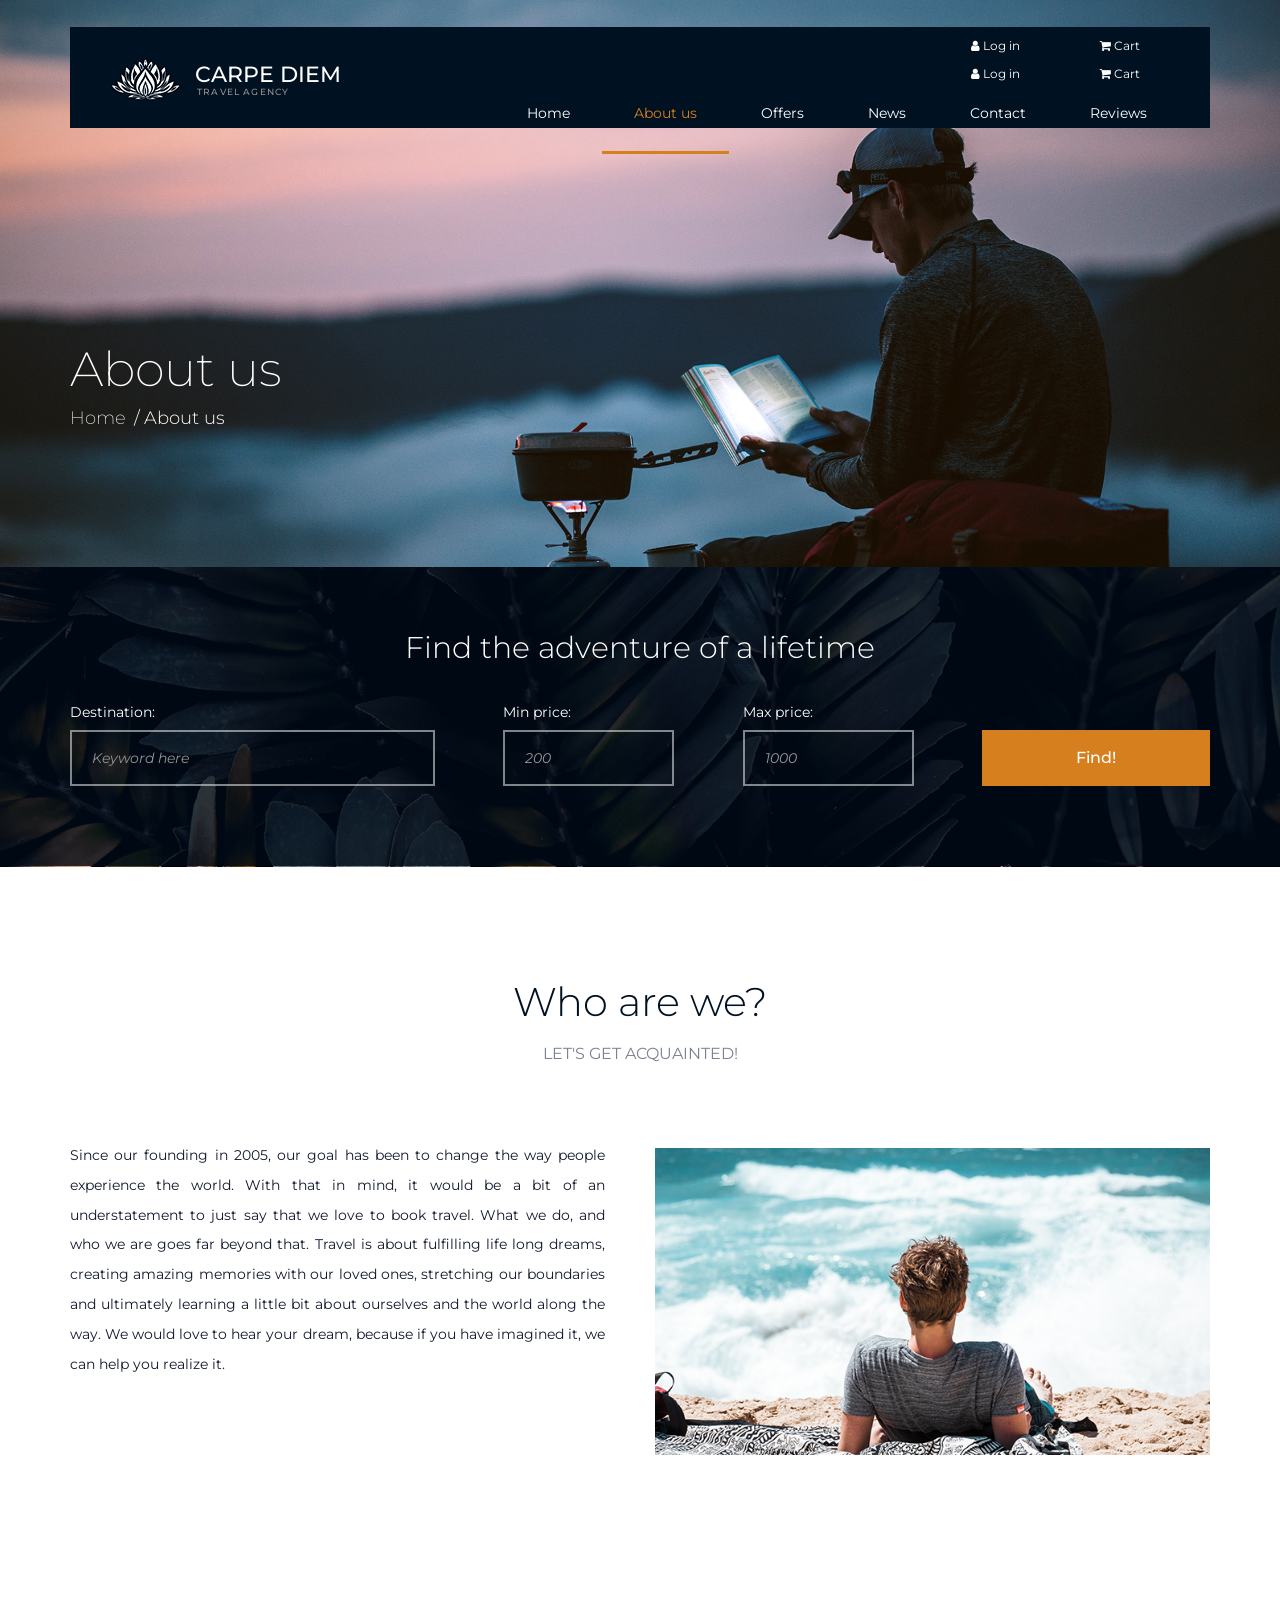
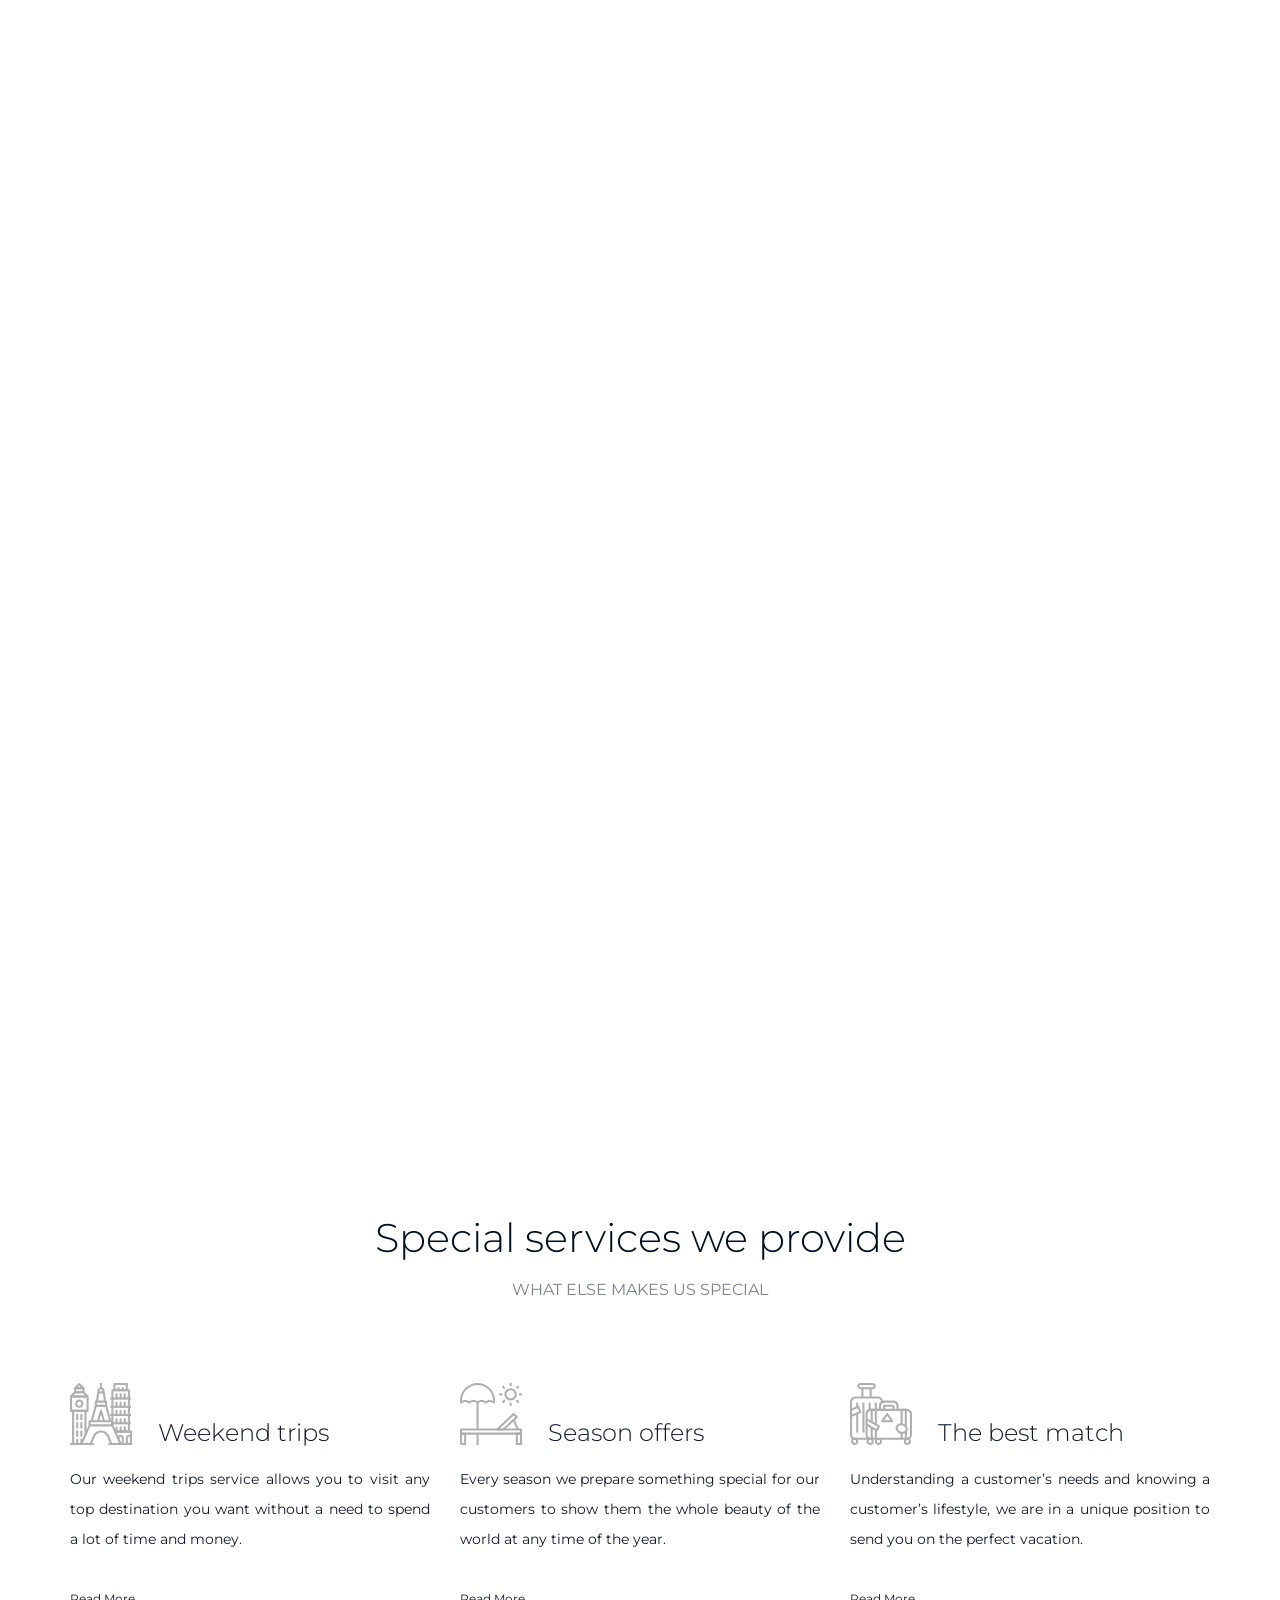
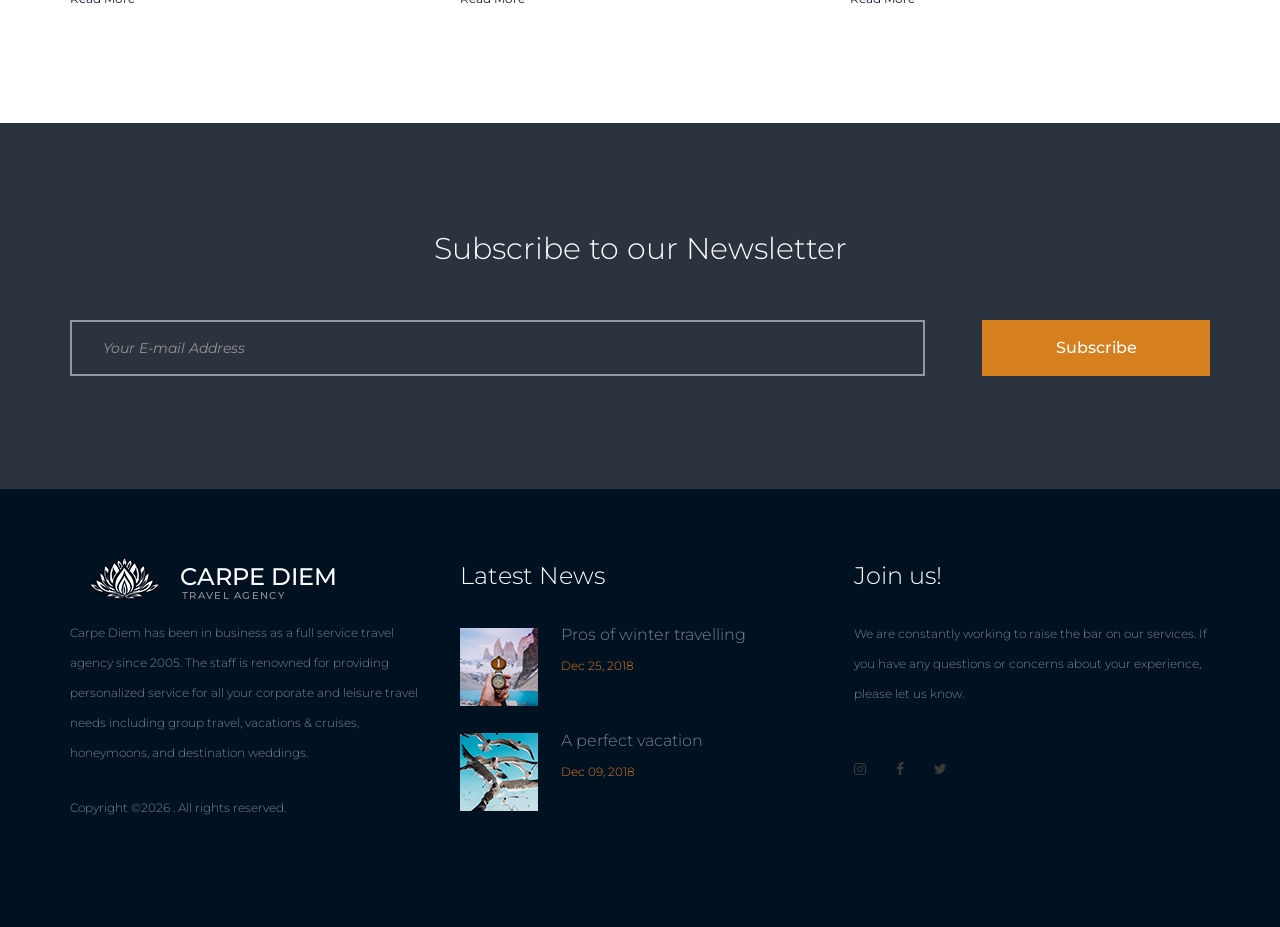
==== commit b1f56022: "Added frontend logic" ====
--- a/src/TravelAgency_WebClient/about.html
+++ b/src/TravelAgency_WebClient/about.html
@@ -77,13 +77,13 @@
                 <div class="menu-user-access-container menu-mm">
                     <ul class="menu-user-access menu-mm">
                         <li class="menu-user-access-item menu-mm"><a href="login.html"><span class="fa fa-user"
-                                                                                             aria-hidden="true"></span> Log
+                                                                                    aria-hidden="true"></span> Log
                             In</a></li>
-                        <li class="menu-user-access-item menu-mm"><a href="profile.html"><span class="fa fa-user"
-                                                                                               aria-hidden="true"></span>
+                        <li class="menu-user-access-item menu-mm"><a href="#"><span class="fa fa-user"
+                                                                                    aria-hidden="true"></span>
                             Profile</a></li>
-                        <li class="menu-user-access-item menu-mm"><a href="cart.html"><span class="fa fa-shopping-cart"
-                                                                                            aria-hidden="true"></span> Cart</a>
+                        <li class="menu-user-access-item menu-mm"><a href="#"><span class="fa fa-shopping-cart"
+                                                                                    aria-hidden="true"></span> Cart</a>
                         </li>
                     </ul>
                 </div>
--- a/src/TravelAgency_WebClient/styles/main_styles.css
+++ b/src/TravelAgency_WebClient/styles/main_styles.css
@@ -164,10 +164,6 @@
  
  h 3 { f o n t - s i z e :   2 4 p x ; }   
- h 4 { f o n t - s i z e :   2 0 p x ; } - 
- h 6 { f o n t - s i z e :   1 4 p x ; } - 
    
  h 1 ,   h 2 ,   h 3   { @@ -642,46 +638,6 @@
  
    
- . f a - c a l e n d a r : b e f o r e   { - 
-         c o n t e n t :   " \ f 0 7 3 " ; - 
- } - 
- - 
- . f a - a r r o w - l e f t : b e f o r e   { - 
-         c o n t e n t :   " \ f 0 6 0 " ; - 
- } - 
- - 
- . f a - a r r o w - r i g h t : b e f o r e   { - 
-         c o n t e n t :   " \ f 0 6 1 " ; - 
- } - 
- - 
- . f a - t r a s h : b e f o r e   { - 
-         c o n t e n t :   " \ f 1 f 8 " ; - 
- } - 
- - 
- . f a - e n v e l o p e : b e f o r e   { - 
-         c o n t e n t :   " \ f 0 e 0 " ; - 
- } - 
- - 
  . m a i n - n a v - c o n t a i n e r   {   
          t r a n s i t i o n :   a l l   4 0 0 m s   e a s e ; 
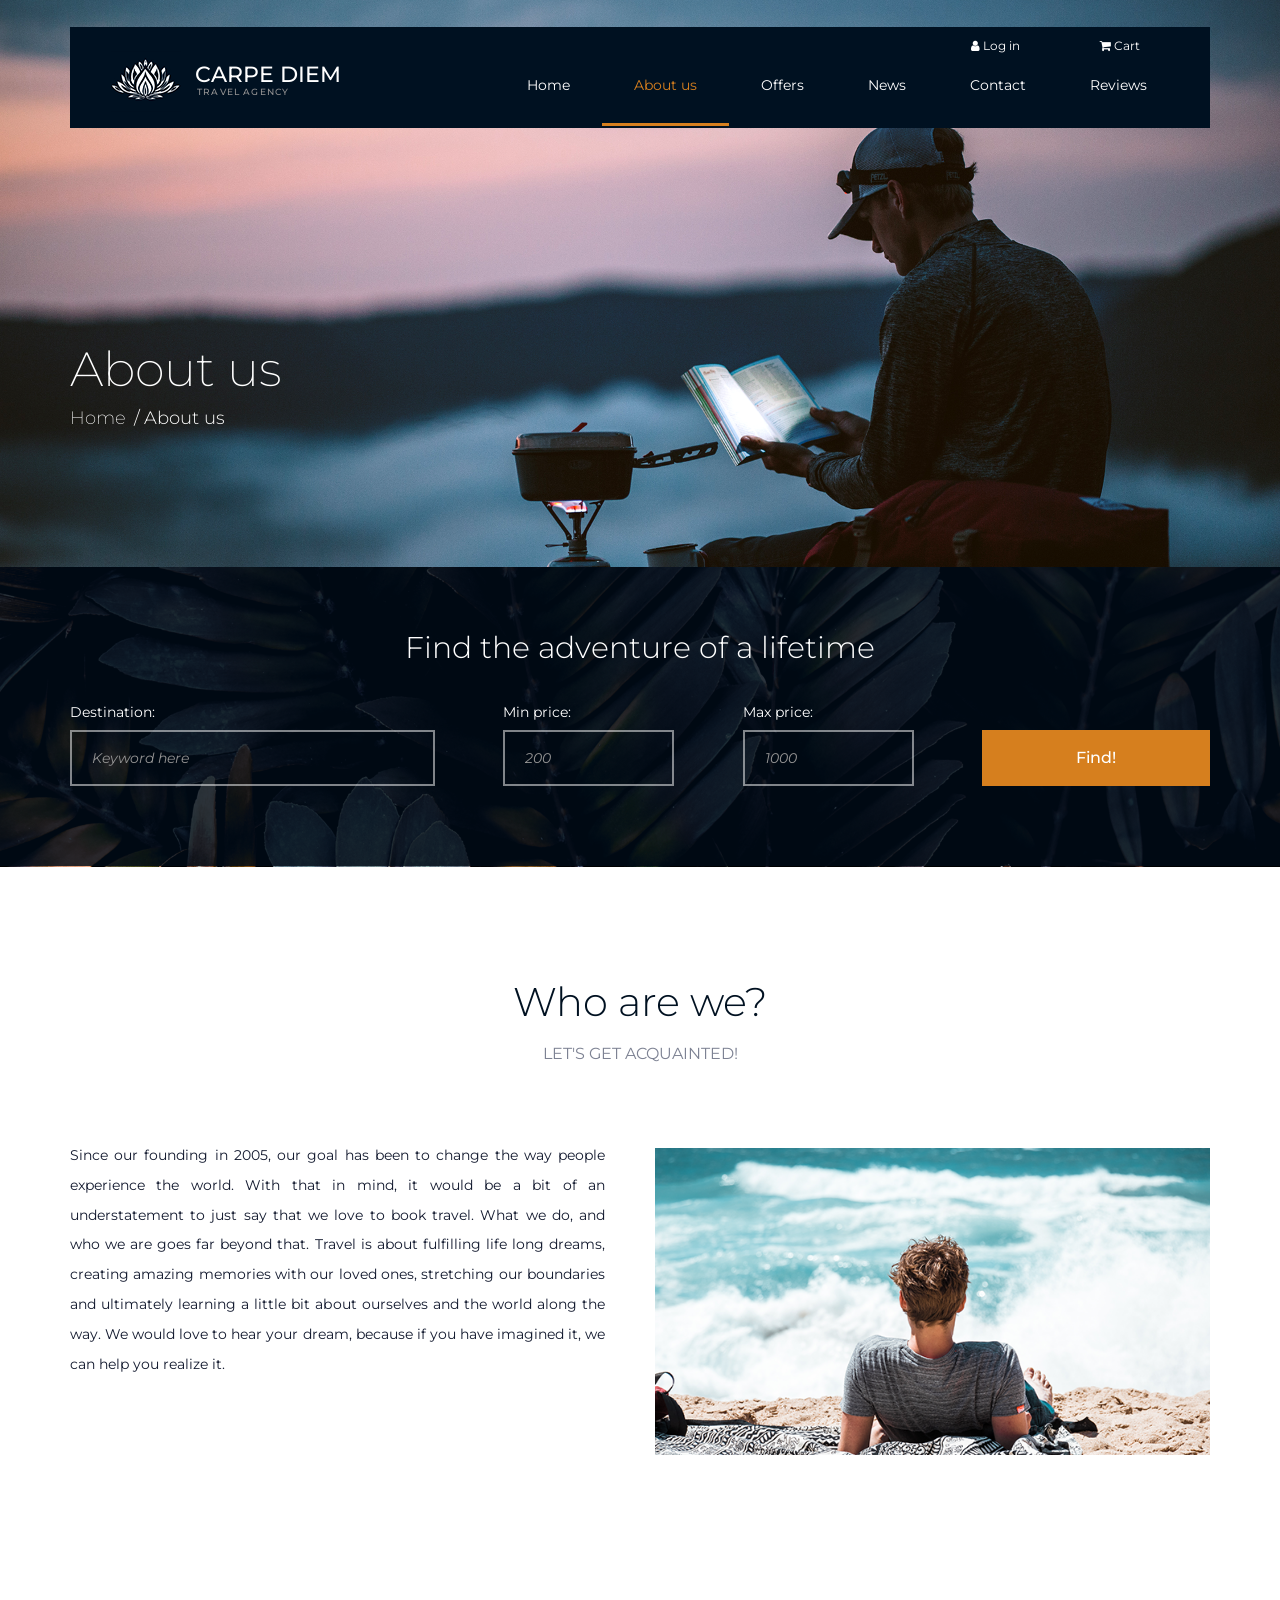
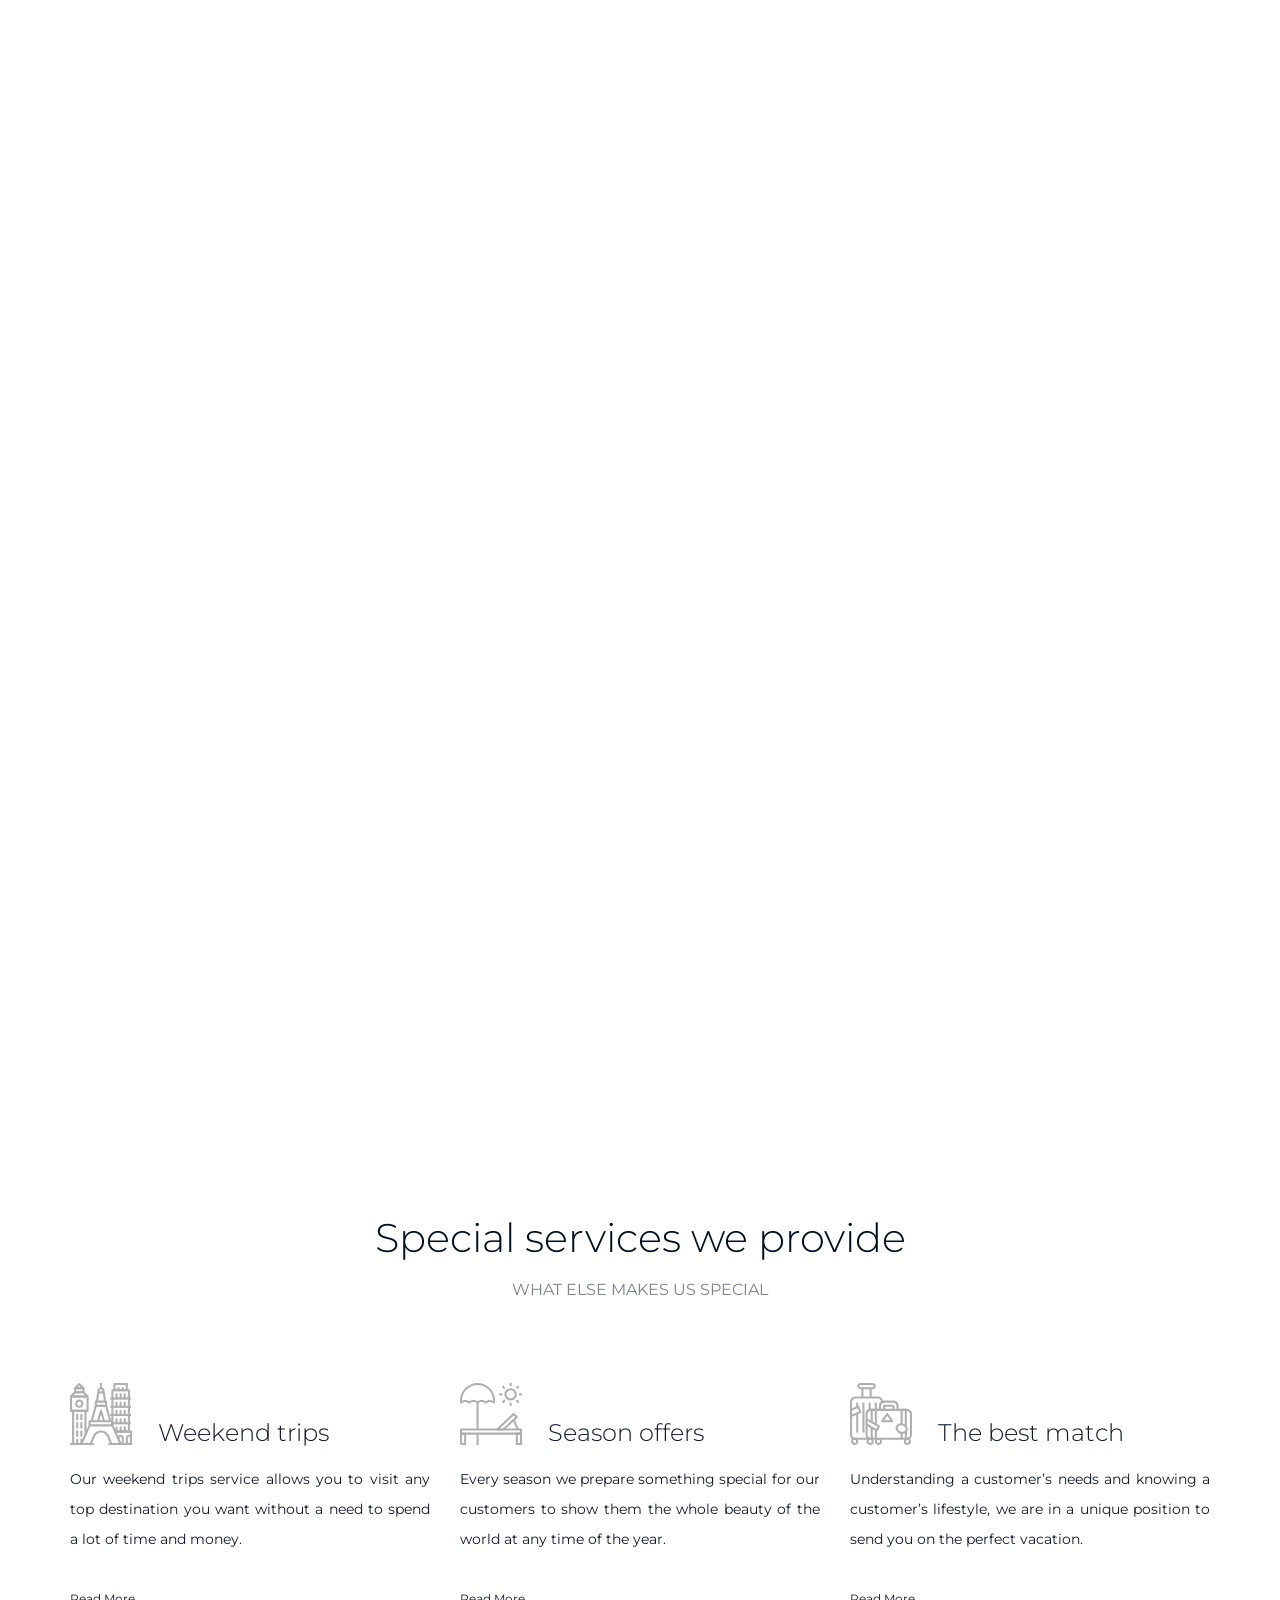
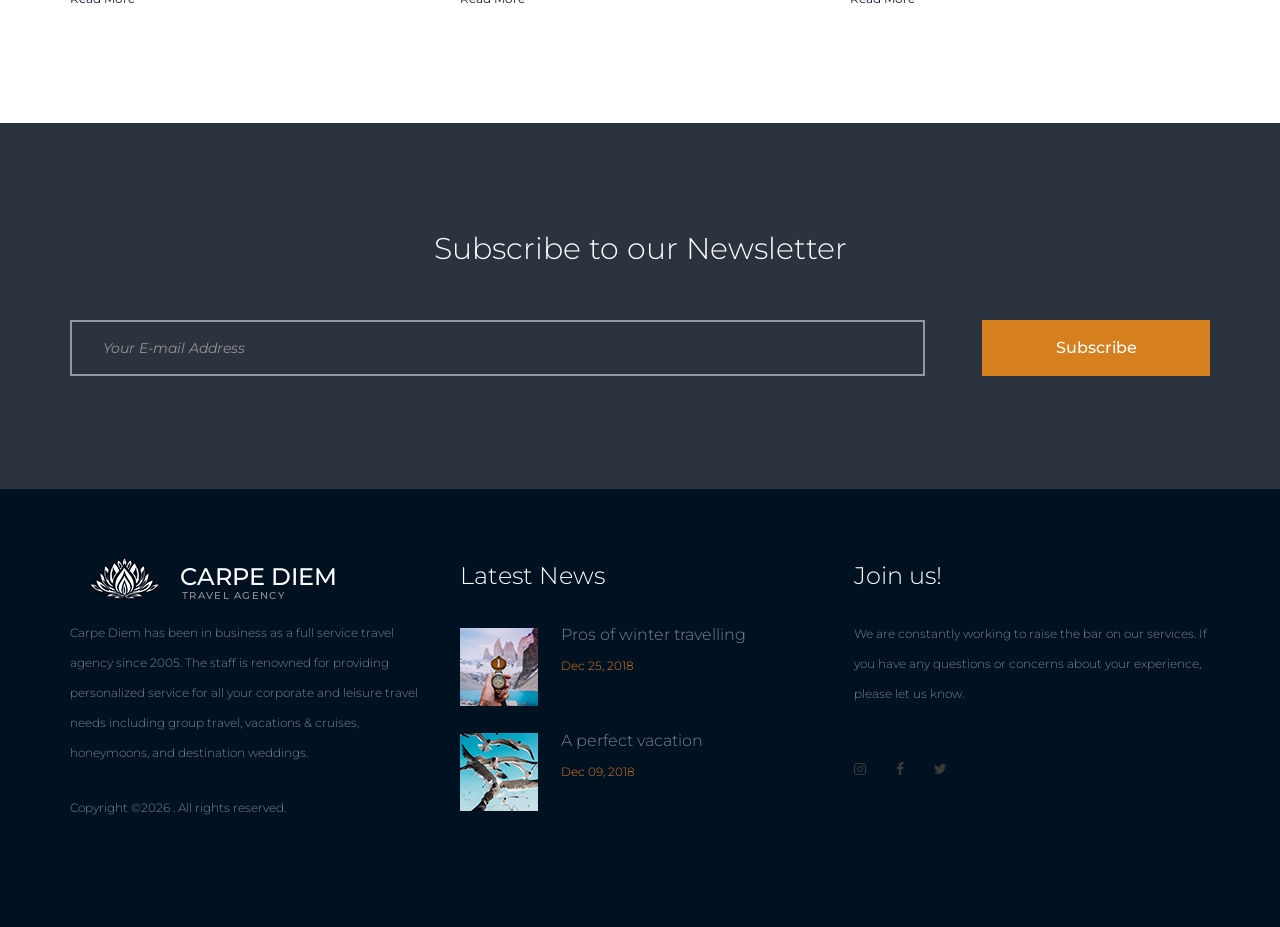
==== commit 5c74e98b: "Fix frontend bugs and fix build" ====
--- a/src/TravelAgency_WebClient/about.html
+++ b/src/TravelAgency_WebClient/about.html
@@ -30,7 +30,7 @@
                             </div>
                         </div>
                         <div class="col-md-8">
-                            <div class="user-access d-flex">
+                            <!-- <div class="user-access d-flex">
                                 <div class="login ml-auto">
                                     <a href="login.html">
                                         <span class="fa fa-user"></span> Log in
@@ -46,7 +46,7 @@
                                         <span class="fa fa-shopping-cart"></span> Cart
                                     </a>
                                 </div>
-                            </div>
+                            </div> -->
                             <div class="d-flex align-items-center justify-content-start">
                                 <nav class="main-nav ml-auto">
                                     <ul class="main-nav-list">
@@ -79,10 +79,10 @@
                         <li class="menu-user-access-item menu-mm"><a href="login.html"><span class="fa fa-user"
                                                                                     aria-hidden="true"></span> Log
                             In</a></li>
-                        <li class="menu-user-access-item menu-mm"><a href="#"><span class="fa fa-user"
+                        <li class="menu-user-access-item menu-mm"><a href="profile.html"><span class="fa fa-user"
                                                                                     aria-hidden="true"></span>
                             Profile</a></li>
-                        <li class="menu-user-access-item menu-mm"><a href="#"><span class="fa fa-shopping-cart"
+                        <li class="menu-user-access-item menu-mm"><a href="cart.html"><span class="fa fa-shopping-cart"
                                                                                     aria-hidden="true"></span> Cart</a>
                         </li>
                     </ul>
